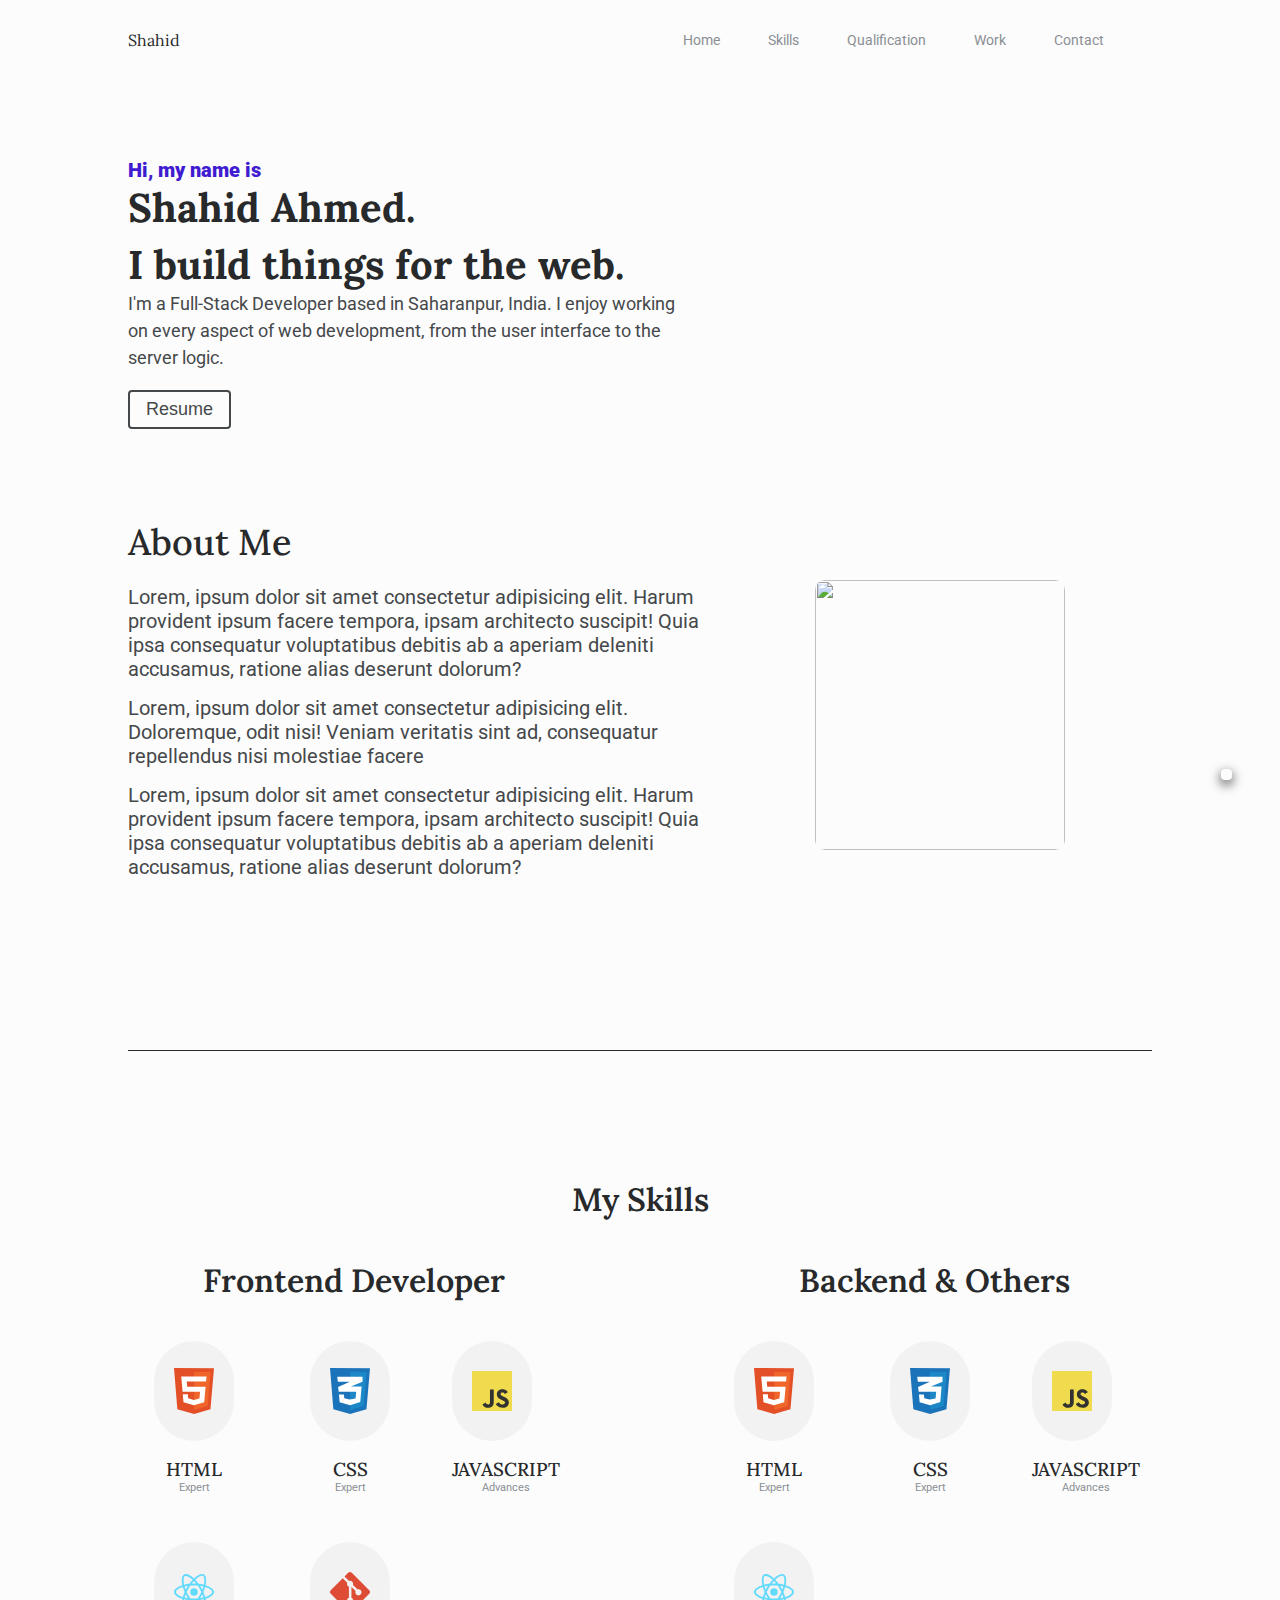
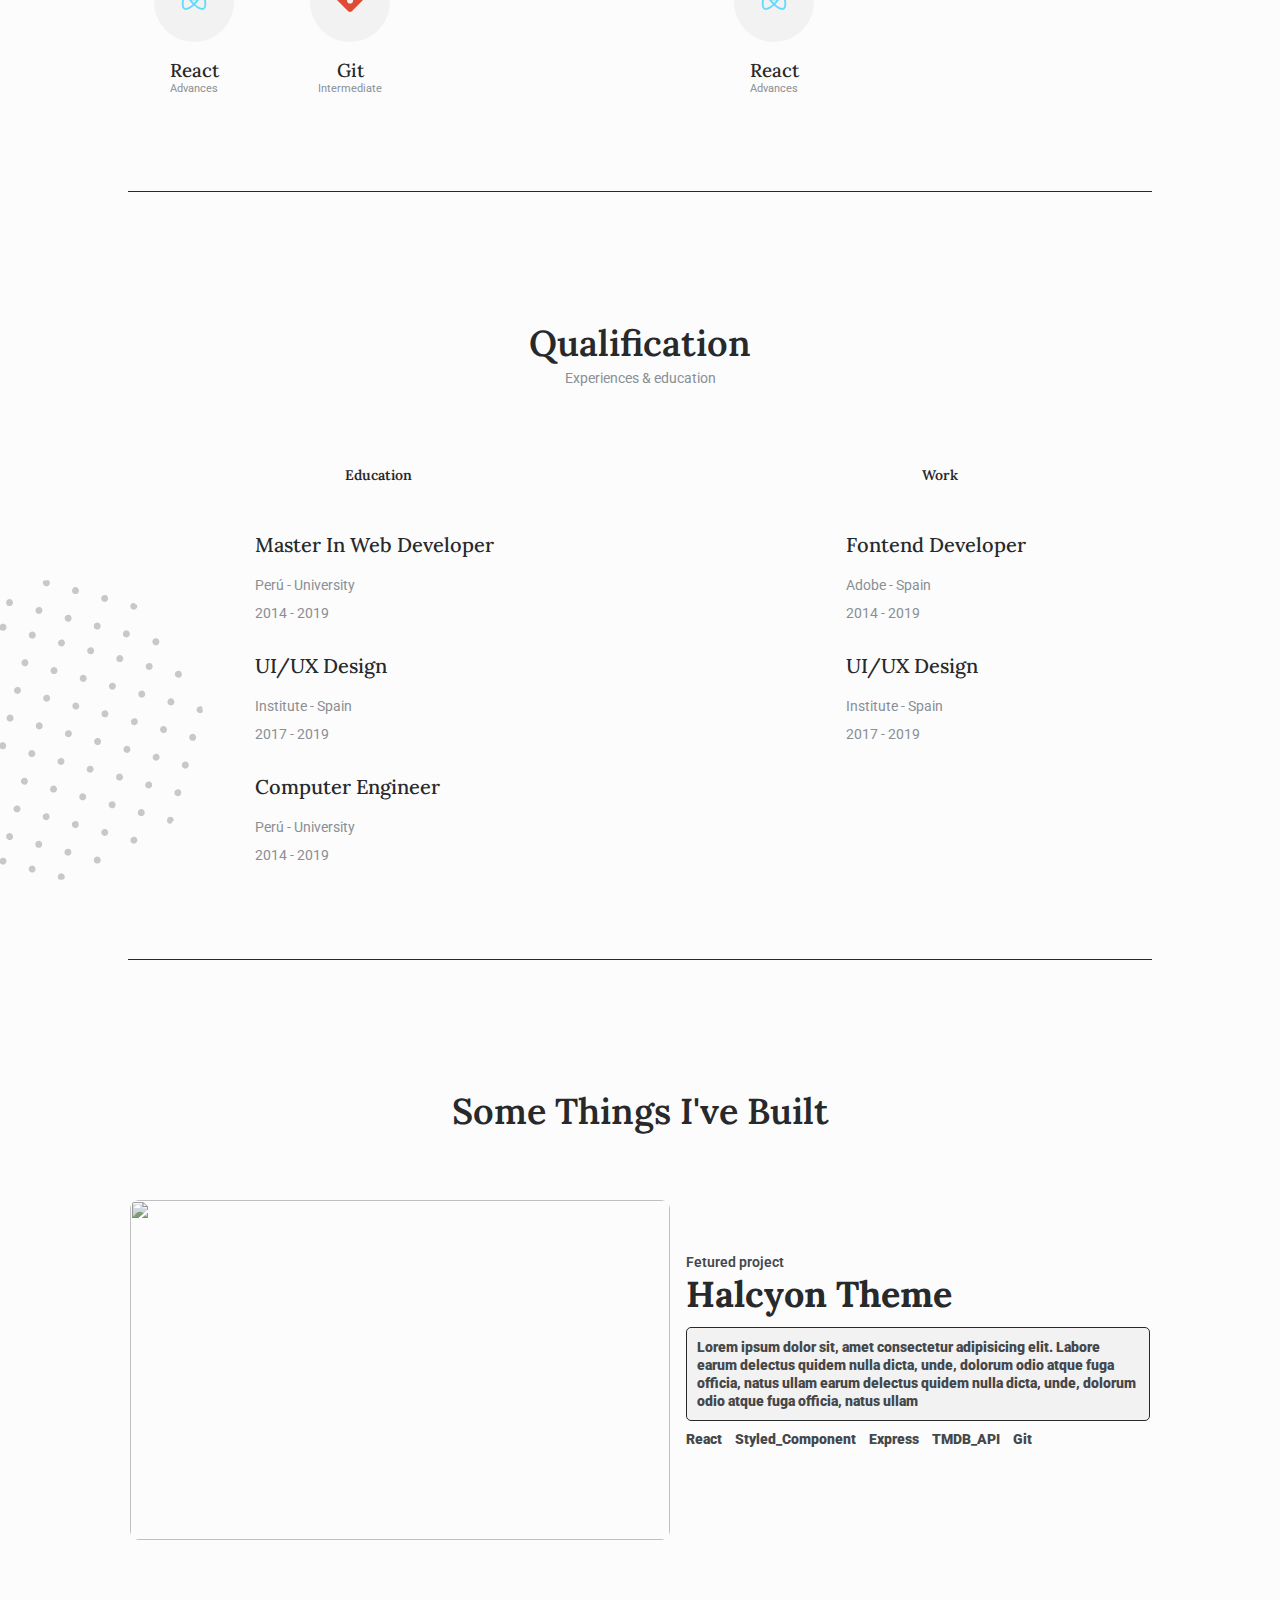
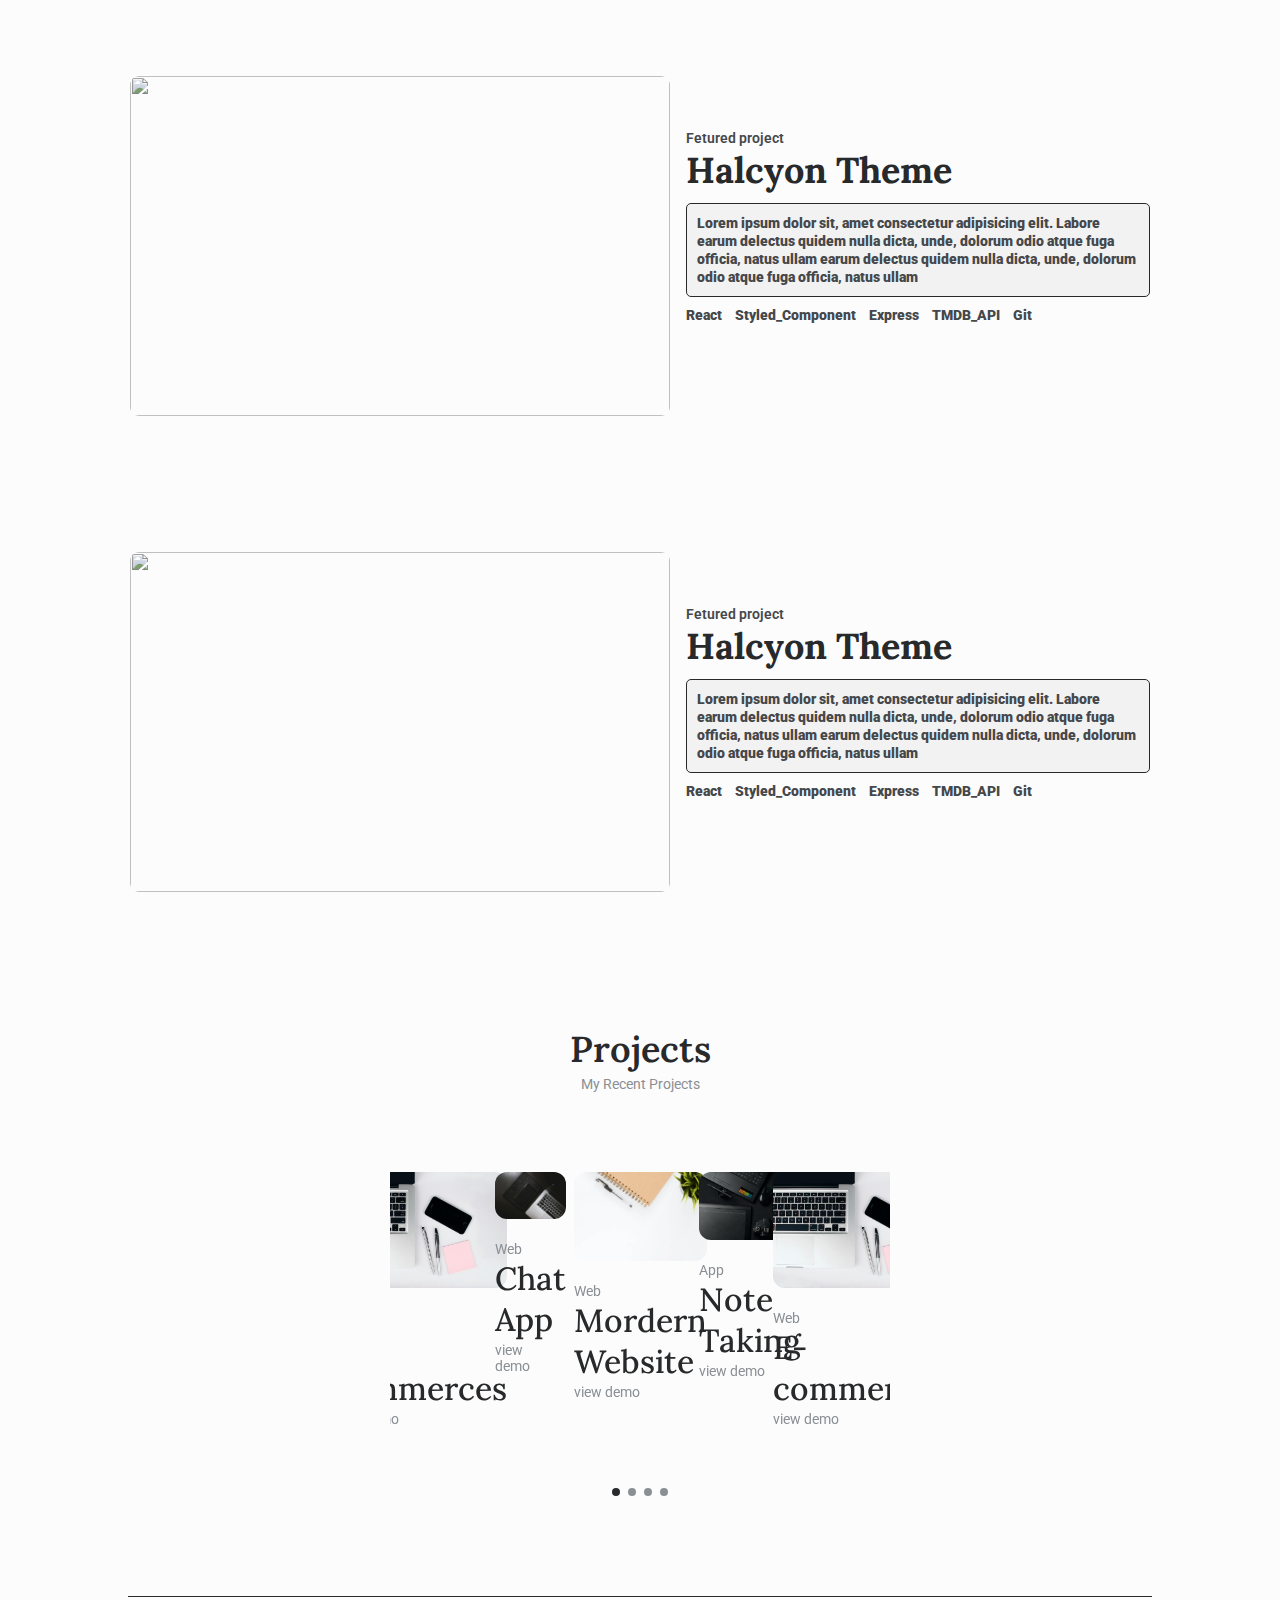
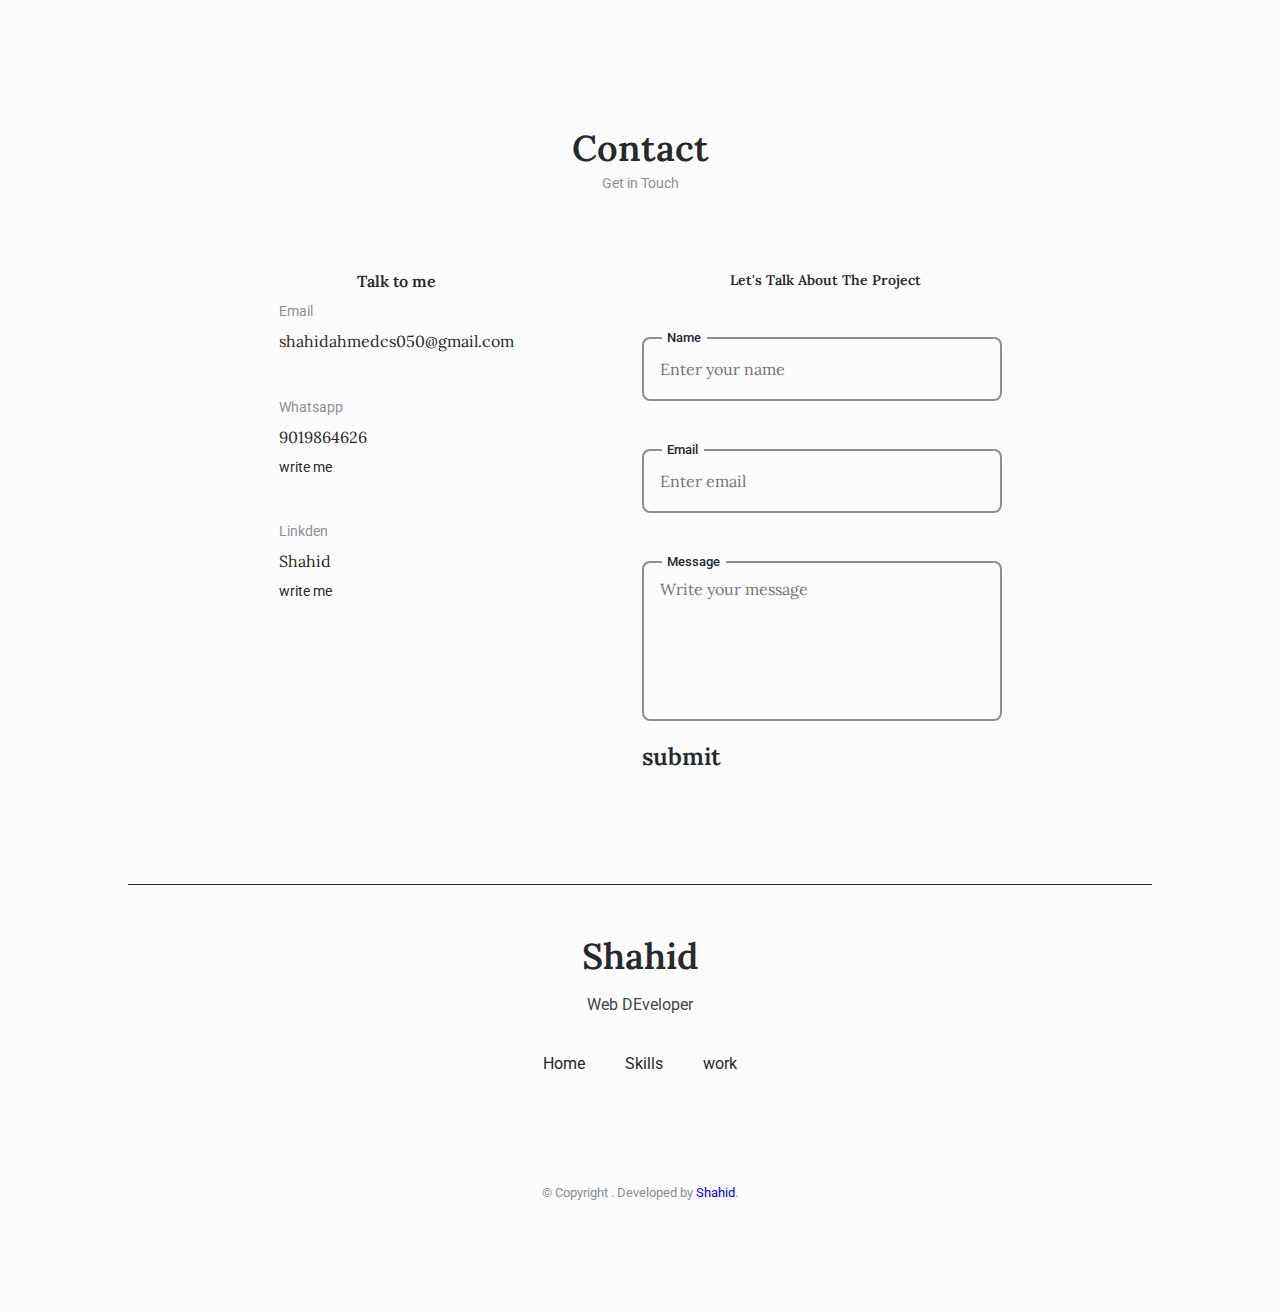
==== index.html @ 85f4031d "updated" ====
<!DOCTYPE html>
<html lang="en">
  <head>
    <meta charset="UTF-8" />
    <meta name="viewport" content="width=device-width, initial-scale=1.0" />

    <!--=============== FAVICON ===============-->
    <link
      rel="shortcut icon"
      href="assets/img/favicon.png"
      type="image/x-icon"
    />

    <!--=============== REMIXICONS ===============-->
    <link
      href="https://cdn.jsdelivr.net/npm/remixicon@2.5.0/fonts/remixicon.css"
      rel="stylesheet"
    />

    <!--=============== SWIPER CSS ===============-->
    <link rel="stylesheet" href="assets/css/swiper-bundle.min.css" />

    <!--=============== CSS ===============-->
    <link rel="stylesheet" href="assets/css/styles.css" />

    <title>Responsive portfolio website Chris - Bedimcode</title>
  </head>
  <body>
    <!--==================== HEADER ====================-->
    <header class="header" id="header">
      <nav class="nav container">
        <a href="#" class="nav__logo"> Shahid </a>
        <div class="nav__menu" id="nav-menu">
          <ul class="nav__list grid">
            <li class="nav__items">
              <a href="#home" class="nav__links">
                <i class="ri-home-line"></i>Home
              </a>
            </li>
            <li class="nav__items">
              <a href="#skills" class="nav__links">
                <i class="ri-trophy-line"></i>Skills
              </a>
            </li>
            <li class="nav__items">
              <a href="#qualification" class="nav__links">
                <i class="ri-book-open-line"></i>Qualification
              </a>
            </li>
            <li class="nav__items">
              <a href="#work" class="nav__links">
                <i class="ri-briefcase-line"></i>Work
              </a>
            </li>
            <li class="nav__items">
              <a href="#contact" class="nav__links">
                <i class="ri-contacts-line"></i>Contact
              </a>
            </li>
          </ul>
          <!-- close button -->
          <div class="nav__close" id="nav-close">
            <i class="ri-close-line"></i>
          </div>
        </div>
        <div class="nav__buttons">
          <i class="ri-moon-line change-theme" id="theme-button"></i>
          <div class="nav__toggle" id="nav-toggle">
            <i class="ri-menu-4-line"></i>
          </div>
        </div>
      </nav>
    </header>

    <!--==================== MAIN ====================-->
    <main class="main">
      <!--==================== HOME ====================-->
      <section class="home section" id="home">
        <div class="container section__border">
          <!-- This is main section --landing page -->
          <div class="main__section">
            <div class="main__content">
              <p class="para">Hi, my name is</p>
              <h1>Shahid Ahmed.</h1>
              <h2>I build things for the web.</h2>
              <div>
                <p class="about_me">
                  I'm a Full-Stack Developer based in Saharanpur, India. I enjoy
                  working on every aspect of web development, from the user
                  interface to the server logic.
                </p>
              </div>
              <div>
                <a href="">
                  <button>
                    <i class="ri-download-line"></i>
                    Resume
                  </button>
                </a>
              </div>
            </div>
            <div class="animation">
              <div id="animContainer"></div>
            </div>
          </div>
          <!-- From here About section begins -->
          <div class="about__section">
            <div class="content__1">
              <h1 class="home__title">About Me</h1>
              <p>
                Lorem, ipsum dolor sit amet consectetur adipisicing elit. Harum
                provident ipsum facere tempora, ipsam architecto suscipit! Quia
                ipsa consequatur voluptatibus debitis ab a aperiam deleniti
                accusamus, ratione alias deserunt dolorum?
              </p>
              <p>
                Lorem, ipsum dolor sit amet consectetur adipisicing elit.
                Doloremque, odit nisi! Veniam veritatis sint ad, consequatur
                repellendus nisi molestiae facere
              </p>
              <p>
                Lorem, ipsum dolor sit amet consectetur adipisicing elit. Harum
                provident ipsum facere tempora, ipsam architecto suscipit! Quia
                ipsa consequatur voluptatibus debitis ab a aperiam deleniti
                accusamus, ratione alias deserunt dolorum?
              </p>
            </div>

            <div class="image">
              <img
                src="https://www.shutterstock.com/image-photo/portrait-smiling-red-haired-millennial-260nw-1194497251.jpg"
                alt=""
              />
            </div>
          </div>
        </div>
      </section>

      <!--==================== SKILLS ====================-->
      <section class="skills section" id="skills">
        <h2 class="section_title">
          <span class="skills__title"> My Skills </span>
        </h2>
        <div class="skills__container container grid section__border">
          <!--==================== SKILLS 1====================-->
          <div class="skills__content">
            <h3 class="skills__title">
              <i class="ri-braces-line"></i>
              Frontend Developer
            </h3>
            <div class="skills__info">
              <div class="skills__data">
                <div class="skills__blob">
                  <img src="assets/img/html-1.svg" alt="skills image" />
                </div>
                <h3 class="skills__name">HTML</h3>
                <span class="skills__subtitle">Expert</span>
              </div>
              <div class="skills__data">
                <div class="skills__blob">
                  <img src="assets/img/css-3.svg" alt="skills image" />
                </div>
                <h3 class="skills__name">CSS</h3>
                <span class="skills__subtitle">Expert</span>
              </div>
              <div class="skills__data">
                <div class="skills__blob">
                  <img
                    src="assets/img/logo-javascript.svg"
                    alt="skills image"
                  />
                </div>
                <h3 class="skills__name">JAVASCRIPT</h3>
                <span class="skills__subtitle">Advances</span>
              </div>
              <div class="skills__data">
                <div class="skills__blob">
                  <img src="assets/img/react-2.svg" alt="skills image" />
                </div>
                <h3 class="skills__name">React</h3>
                <span class="skills__subtitle">Advances</span>
              </div>
              <div class="skills__data">
                <div class="skills__blob">
                  <img src="assets/img/git-icon.svg" alt="skills image" />
                </div>
                <h3 class="skills__name">Git</h3>
                <span class="skills__subtitle">Intermediate</span>
              </div>
            </div>
          </div>
          <!--==================== SKILLS2 ====================-->
          <div class="skills__content">
            <h2 class="skills__title">
              <i class="ri-braces-line"></i>
              Backend & Others
            </h2>
            <div class="skills__info">
              <div class="skills__data">
                <div class="skills__blob">
                  <img src="assets/img/html-1.svg" alt="skills image" />
                </div>
                <h3 class="skills__name">HTML</h3>
                <span class="skills__subtitle">Expert</span>
              </div>
              <div class="skills__data">
                <div class="skills__blob">
                  <img src="assets/img/css-3.svg" alt="skills image" />
                </div>
                <h3 class="skills__name">CSS</h3>
                <span class="skills__subtitle">Expert</span>
              </div>
              <div class="skills__data">
                <div class="skills__blob">
                  <img
                    src="assets/img/logo-javascript.svg"
                    alt="skills image"
                  />
                </div>
                <h3 class="skills__name">JAVASCRIPT</h3>
                <span class="skills__subtitle">Advances</span>
              </div>
              <div class="skills__data">
                <div class="skills__blob">
                  <img src="assets/img/react-2.svg" alt="skills image" />
                </div>
                <h3 class="skills__name">React</h3>
                <span class="skills__subtitle">Advances</span>
              </div>
            </div>
          </div>
        </div>
      </section>

      <!--==================== QUALIFICATION ====================-->
      <section class="qualification section" id="qualification">
        <h2 class="section__title">Qualification</h2>
        <span class="section__subtitle"> Experiences & education</span>

        <div class="qualification__container container grid section__border">
          <!--==================== QUALIFICATION1 ====================-->
          <div class="qualification__content">
            <h3 class="qualification__title">
              <i class="ri-pencil-line"></i>Education
            </h3>

            <div class="qualification__info">
              <div>
                <h3 class="qualification__name">Master In Web Developer</h3>
                <span class="qualification__country"> Perú - University </span>
                <span class="qualification__year"> 2014 - 2019 </span>
              </div>
              <div>
                <h3 class="qualification__name">UI/UX Design</h3>
                <span class="qualification__country"> Institute - Spain </span>
                <span class="qualification__year"> 2017 - 2019</span>
              </div>
              <div>
                <h3 class="qualification__name">Computer Engineer</h3>
                <span class="qualification__country"> Perú - University </span>
                <span class="qualification__year"> 2014 - 2019 </span>
              </div>
            </div>
          </div>
          <div class="qualification__content">
            <h3 class="qualification__title">
              <i class="ri-building-line"></i>Work
            </h3>

            <div class="qualification__info">
              <div>
                <h3 class="qualification__name">Fontend Developer</h3>
                <span class="qualification__country"> Adobe - Spain </span>
                <span class="qualification__year"> 2014 - 2019 </span>
              </div>
              <div>
                <h3 class="qualification__name">UI/UX Design</h3>
                <span class="qualification__country"> Institute - Spain </span>
                <span class="qualification__year"> 2017 - 2019</span>
              </div>
            </div>
          </div>
        </div>
        <img
          src="assets/img/shape-circle.svg"
          alt=""
          class="qualification__img"
        />
      </section>
      <!--==================== PROJECTS ====================-->
      <section class="projects section" id="projects">
        <div class="projects__me">
          <h2 class="section__title">Some Things I've Built</h2>
          <div class="myproject__1 container">
            <div class="myproject__image">
              <img
                src="https://images.unsplash.com/photo-1555066931-4365d14bab8c?auto=format&fit=crop&q=80&w=2070&ixlib=rb-4.0.3&ixid=M3wxMjA3fDB8MHxwaG90by1wYWdlfHx8fGVufDB8fHx8fA%3D%3D"
                alt=""
              />
            </div>
            <div class="my__projectcontent">
              <p class="pcontent_1st_line">Fetured project</p>
              <h1>Halcyon Theme</h1>
              <p class="pcontent_about">
                Lorem ipsum dolor sit, amet consectetur adipisicing elit. Labore
                earum delectus quidem nulla dicta, unde, dolorum odio atque fuga
                officia, natus ullam earum delectus quidem nulla dicta, unde,
                dolorum odio atque fuga officia, natus ullam
              </p>
              <p class="techno">
                <span>React</span>
                <span>Styled_Component</span>
                <span>Express</span>
                <span>TMDB_API</span>
                <span>Git</span>
              </p>
              <div class="project__link">
                <i class="ri-github-line"></i>

                <i class="ri-eye-line"></i>
              </div>
            </div>
          </div>
          <div class="myproject__1 container">
            <div class="myproject__image">
              <img
                src="https://images.unsplash.com/photo-1580927752452-89d86da3fa0a?auto=format&fit=crop&q=60&w=500&ixlib=rb-4.0.3&ixid=M3wxMjA3fDB8MHxzZWFyY2h8N3x8Y29kaW5nfGVufDB8fDB8fHww"
                alt=""
              />
            </div>
            <div class="my__projectcontent">
              <p class="pcontent_1st_line">Fetured project</p>
              <h1>Halcyon Theme</h1>
              <p class="pcontent_about">
                Lorem ipsum dolor sit, amet consectetur adipisicing elit. Labore
                earum delectus quidem nulla dicta, unde, dolorum odio atque fuga
                officia, natus ullam earum delectus quidem nulla dicta, unde,
                dolorum odio atque fuga officia, natus ullam
              </p>
              <p class="techno">
                <span>React</span>
                <span>Styled_Component</span>
                <span>Express</span>
                <span>TMDB_API</span>
                <span>Git</span>
              </p>
              <div class="project__link">
                <i class="ri-github-line"></i>

                <i class="ri-eye-line"></i>
              </div>
            </div>
          </div>
          <div class="myproject__1 container">
            <div class="myproject__image">
              <img
                src="https://media.istockphoto.com/id/1431385735/photo/digital-low-code-software-development-technology-idea-digital-background-idea.webp?b=1&s=170667a&w=0&k=20&c=NjyEycOuLSxIbd6UrD2jEVoLP__14VhzYh5U0JOsZ9M="
                alt=""
              />
            </div>
            <div class="my__projectcontent">
              <p class="pcontent_1st_line">Fetured project</p>
              <h1>Halcyon Theme</h1>
              <p class="pcontent_about">
                Lorem ipsum dolor sit, amet consectetur adipisicing elit. Labore
                earum delectus quidem nulla dicta, unde, dolorum odio atque fuga
                officia, natus ullam earum delectus quidem nulla dicta, unde,
                dolorum odio atque fuga officia, natus ullam
              </p>
              <p class="techno">
                <span>React</span>
                <span>Styled_Component</span>
                <span>Express</span>
                <span>TMDB_API</span>
                <span>Git</span>
              </p>
              <div class="project__link">
                <i class="ri-github-line"></i>

                <i class="ri-eye-line"></i>
              </div>
            </div>
          </div>
        </div>

        <h2 class="section__title">Projects </h2>
        <span class="section__subtitle">My Recent Projects</span>

        
        <div class="container section__border">
          <div class="projects__container swiper">
            <div class="swiper-wrapper">
              <div class="project__content swiper-slide">
                <img
                  src="assets/img/project1.jpg"
                  alt="project image"
                  class="project__img"
                />
                <div>
                  <span class="projects__subtitle">Web</span>
                  <h1 class="project__title">E-commerces</h1>
                  <a href="#" class="project__button">
                    view demo <i class="ri-arrow-right-line"></i>
                  </a>
                </div>
              </div>
              <div class="project__content swiper-slide">
                <img
                  src="assets/img/project2.jpg"
                  alt="project image"
                  class="project__img"
                />
                <div>
                  <span class="projects__subtitle">Web</span>
                  <h1 class="project__title">Chat App</h1>
                  <a href="#" class="project__button">
                    view demo <i class="ri-arrow-right-line"></i>
                  </a>
                </div>
              </div>
              <div class="project__content swiper-slide">
                <img
                  src="assets/img/project3.jpg"
                  alt="project image"
                  class="project__img"
                />
                <div>
                  <span class="projects__subtitle">Web</span>
                  <h1 class="project__title">Mordern Website</h1>
                  <a href="#" class="project__button">
                    view demo <i class="ri-arrow-right-line"></i>
                  </a>
                </div>
              </div>
              <div class="project__content swiper-slide">
                <img
                  src="assets/img/project4.jpg"
                  alt="project image"
                  class="project__img"
                />
                <div>
                  <span class="projects__subtitle">App</span>
                  <h1 class="project__title">Note Taking</h1>
                  <a href="#" class="project__button">
                    view demo <i class="ri-arrow-right-line"></i>
                  </a>
                </div>
              </div>
            </div>
            <div class="swiper-button-next">
              <i class="ri-arrow-right-s-line"></i>
            </div>
            <div class="swiper-button-prev">
              <i class="ri-arrow-left-s-line"></i>
            </div>
            <div class="swiper-pagination"></div>
          </div>
        </div>
        
      </section>

      <!--==================== CONTACT ====================-->
      <section class="contact section" id="contact">
        <h2 class="section__title">Contact</h2>
        <span class="section__subtitle">Get in Touch</span>
        
        <div class="contact__container container grid section__border">
          <div class="contact__content">
            <h3 class="content__title">
              <i class="ri-chat-3-line"></i>
              Talk to me
            </h3>
            <div class="contact__info">
              <div class="contact__data">
                <span class="contact__data-title">Email</span>
                <span class="contact__data-info"
                  >shahidahmedcs050@gmail.com</span
                >
              </div>

              <div class="contact__data">
                <span class="contact__data-title">Whatsapp</span>
                <span class="contact__data-info">9019864626</span>
                <a href="" target="_blank" class="contact__button">
                  write me <i class="ri-arrow-right-line"></i>
                </a>
              </div>

              <div class="contact__data">
                <span class="contact__data-title">Linkden</span>
                <span class="contact__data-info">Shahid</span>
                <a href="" target="_blank" class="contact__button">
                  write me <i class="ri-arrow-right-line"></i>
                </a>
              </div>
            </div>
          </div>
          <div class="contact__content">
            <h3 class="contact__title">
              <i class="ri-send-plane-line"></i>
              Let's Talk About The Project
            </h3>
            <form action="" id="contact-form" class="contact__form">
              <div class="contact__form-div">
                <label for="" class="contact__form-label">Name</label>
                <input
                  type="text"
                  required
                  placeholder="Enter your name"
                  name="user_name"
                  class="contact__form-input"
                  id="contact-name"
                />
              </div>
              <div class="contact__form-div">
                <label for="" class="contact__form-label">Email</label>
                <input
                  type="email"
                  required
                  placeholder="Enter email"
                  name="user_email"
                  class="contact__form-input"
                  id="contact-email"
                />
              </div>
              <div class="contact__form-div contact__form-area">
                <label for="" class="contact__form-label">Message</label>
                <textarea
                  name="user_message"
                  cols="30"
                  rows="10"
                  id="contact-message"
                  required
                  placeholder="Write your message"
                  class="contact__form-input"
                ></textarea>
              </div>
              <p class="contact__confrim" id="contact-confirm"></p>
              <button type="submit" class="contact__button">
                submit <i class="ri-arrow-right-up-line"></i>
              </button>
            </form>
          </div>
        </div>
      </section>
    </main>

    <!--==================== FOOTER ====================-->
    <footer class="footer">
      <div class="footer__container container">
        <h1 class="footer__title">Shahid</h1>
        <p>Web DEveloper</p>
        <ul class="footer__list">
          <li>
            <a href="#home" class="footer__link">Home</a>
          </li>
          <li>
            <a href="#skills" class="footer__link">Skills</a>
          </li>
          <li>
            <a href="#work" class="footer__link">work</a>
          </li>
        </ul>

        <ul class="footer__social">
          <a href="" class="footer__social-link">
            <i class="ri-linkedin-box-line"></i>
          </a>
          <a href="" class="footer__social-link">
            <i class="ri-linkedin-box-line"></i>
          </a>
          <a href="" class="footer__social-link">
            <i class="ri-linkedin-box-line"></i>
          </a>
        </ul>

        <span class="footer__copy">
          &#169; Copyright . Developed by
          <a href="https://github.com/Shahid0009">Shahid</a>.
        </span>
      </div>
    </footer>

    <!--========== SCROLL UP ==========-->

    <a href="#" id="scroll-up" class="scrollup">
      <i class="ri-arrow-up-line"></i>
    </a>
    <!--=============== SCROLLREVEAL ===============-->
    <script src="assets/js/scrollreveal.min.js"></script>

    <!--=============== SWIPER JS ===============-->

    <script src="assets/js/swiper-bundle.min.js"></script>

    <!--=============== EMAIL JS ===============-->
    <script
      type="text/javascript"
      src="https://cdn.jsdelivr.net/npm/@emailjs/browser@3/dist/email.min.js"
    ></script>
    <!--=============== MAIN JS ===============-->
    <script src="https://cdnjs.cloudflare.com/ajax/libs/bodymovin/5.7.5/lottie.min.js"></script>

    <script src="assets/js/main.js"></script>
  </body>
</html>
---- assets/css/styles.css ----
/*=============== GOOGLE FONTS ===============*/
@import url("https://fonts.googleapis.com/css2?family=Lora:wght@400;500;600&family=Roboto:wght@400;500&display=swap");

/*=============== VARIABLES CSS ===============*/
:root {
  --header-height: 3.5rem;

  /*========== Colors ==========*/
  /*Color mode HSL(hue, saturation, lightness)*/
  --first-color: hsl(207, 65%, 65%);
  --title-color: hsl(207, 4%, 16%);
  --text-color: hsl(207, 4%, 28%);
  --text-color-light: hsl(207, 4%, 56%);
  --body-color: hsl(207, 4%, 99%);
  --container-color: hsl(207, 4%, 95%);

  /* Change the first number */
  /* Blue: 207 - Purple: 250 - Pink: 356 - Teal: 174 */
  --gradient-color: linear-gradient(
    180deg,
    hsla(207, 48%, 72%, 0),
    hsla(207, 65%, 65%, 1)
  );

  /*========== Font and typography ==========*/
  /*.5rem = 8px | 1rem = 16px ...*/
  --body-font: "Roboto", sans-serif;
  --title-font: "Lora", serif;
  --biggest-font-size: 1.9rem;
  --h1-font-size: 1.5rem;
  --h2-font-size: 1.25rem;
  --h3-font-size: 1.1rem;
  --normal-font-size: 0.938rem;
  --small-font-size: 0.813rem;
  --smaller-font-size: 0.75rem;
  --tiny-font-size: 0.625rem;

  /*========== Font weight ==========*/
  --font-medium: 500;
  --font-semi-bold: 600;

  /*========== z index ==========*/
  --z-normal: 1;
  --z-tooltip: 10;
  --z-fixed: 100;
}

/* Responsive typography */
@media screen and (min-width: 1024px) {
  :root {
    --biggest-font-size: 3rem;
    --h1-font-size: 2.25rem;
    --h2-font-size: 1.5rem;
    --h3-font-size: 1.25rem;
    --normal-font-size: 1rem;
    --small-font-size: 0.875rem;
    --smaller-font-size: 0.813rem;
    --tiny-font-size: 0.688rem;
  }
}

/*=============== BASE ===============*/
* {
  box-sizing: border-box;
  padding: 0;
  margin: 0;
}

html {
  scroll-behavior: smooth;
}

body {
  font-family: var(--body-font);
  font-size: var(--normal-font-size);
  background-color: var(--body-color);
  color: var(--text-color);
  transition: background 0.4s;
  /* for dark mode animation */
}

h1,
h2,
h3 {
  color: var(--title-color);
  font-family: var(--title-font);
  font-weight: var(--font-medium);
}

ul {
  list-style: none;
}

a {
  text-decoration: none;
}

img {
  max-width: 100%;
  height: auto;
}

/*=============== THEME ===============*/
.nav__buttons {
  display: flex;
  align-items: center;
  column-gap: 1.5rem;
}

.change-theme {
  font-size: 1.25rem;
  color: var(--title-color);
  cursor: pointer;
  transition: color 0.3s;
  -webkit-transition: color 0.3s;
  -moz-transition: color 0.3s;
  -ms-transition: color 0.3s;
  -o-transition: color 0.3s;
}

/*========== Variables Dark theme ==========*/
body.dark-theme {
  --title-color: hsl(207, 4%, 95%);
  --text-color: hsl(207, 4%, 65%);
  --body-color: hsl(207, 4%, 10%);
  --container-color: hsl(207, 4%, 10%);
}

/*========== 
    Color changes in some parts of 
    the website, in light theme
==========*/
.dark-theme .nav,
.dark-theme .nav__menu,
.dark-theme .scrollup {
  background-color: var(--container-color);
  box-shadow: 0 4px 20px hsl(207, 24%, 8%, 0.4);
}

.dark-them .home__shape-wawes,
.dark-them .home__shape-circle,
.dark-them .qualification__img {
  filter: invert(1);
  -webkit-filter: invert(1);
}

.dark-them .home__social-links {
  color: var(--title-color);
}

.dark-them .section__border {
  border-bottom: 1px solid hsl(207, 4%, 32%);
}

.dark-them::-webkit-scrollbar {
  background-color: hsl(207, 4%, 15%);
}

.dark-them::-webkit-scrollbar-thumb {
  background-color: hsl(207, 4%, 25%);
}

.dark-them::-webkit-scrollbar:hover {
  background-color: hsl(207, 4%, 35%);
}

/*=============== REUSABLE CSS CLASSES ===============*/
.container {
  max-width: 1024px;
  margin-inline: 1.5rem;
}

.grid {
  display: grid;
  gap: 1.5rem;
}

.section {
  padding-block: 2.5rem;
}

.section__border {
  border-bottom: 1px solid var(--title-color);
  padding-bottom: 3.5rem;
}

.section__title,
.section__subtitle {
  text-align: center;
}

.section__title {
  font-size: var(--h1-font-size);
  font-weight: var(--font-semi-bold);
  margin-bottom: 0.25rem;
}

.section__subtitle {
  display: block;
  font-size: var(--small-font-size);
  color: var(--text-color-light);
  margin-bottom: 3rem;
}

.main {
  overflow: hidden;
  /* For animation */
}

/*=============== HEADER & NAV ===============*/
.header {
  width: 100%;
  position: fixed;
  bottom: 2rem;
  left: 0;
  z-index: var(--z-fixed);
}

.nav {
  height: calc(var(--header-height) + 0.5rem);
  display: flex;
  align-items: center;
  justify-content: space-between;
  background-color: var(--body-color);
  box-shadow: 0 4px 20px hsl(207, 24%, 35%, 0.1);
  padding: 1.5rem;
  transition: background 0.4s;
  -webkit-transition: background 0.4s;
  -moz-transition: background 0.4s;
  -ms-transition: background 0.4s;
  -o-transition: background 0.4s;
}

.nav__logo,
.nav__toggle,
.nav__close {
  color: var(--title-color);
}

.nav__logo {
  font-family: var(--title-font);
  font-size: var(--font-medium);
}

.nav__toggle {
  display: flex;
  font-size: 1.25rem;
  cursor: pointer;
}

@media screen and (max-width: 1023px) {
  .nav__menu {
    position: fixed;
    width: 88%;
    left: 0;
    right: 0;
    bottom: -60%;
    margin: 0 auto;
    background-color: var(--body-color);
    box-shadow: var(--body-color);
    padding: 2rem 1.5rem 5rem;
    border-radius: 2rem;
    transition: bottom 0.3s;
    -webkit-border-radius: 2rem;
    -moz-border-radius: 2rem;
    -ms-border-radius: 2rem;
    -o-border-radius: 2rem;
    -webkit-transition: bottom 0.3s;
    -moz-transition: bottom 0.3s;
    -ms-transition: bottom 0.3s;
    -o-transition: bottom 0.3s;
  }
}

.nav__list {
  grid-template-columns: repeat(3, max-content);
  justify-content: center;
  gap: 2rem 3rem;
}

.nav__links {
  display: flex;
  flex-direction: column;
  align-items: center;
  row-gap: 0.25rem;
  font-size: var(--small-font-size);
  color: var(--text-color-light);
  transition: color 0.3s;
  -webkit-transition: color 0.3s;
  -moz-transition: color 0.3s;
  -ms-transition: color 0.3s;
  -o-transition: color 0.3s;
}

.nav__links:hover {
  color: var(--title-color);
}

.nav__links i {
  font-size: 1.25rem;
}

.nav__close {
  position: absolute;
  right: 1.5rem;
  bottom: 0.7rem;
  font-size: 1.5rem;
  cursor: pointer;
}

/* Show menu */
.show-menu {
  bottom: 2rem;
}

/* Active link */

/*=============== HOME ===============*/

.main__section {
  display: flex;
  align-items: center;
  flex-wrap: wrap;
}
.main__content {
  margin-top: 30px;
}

.para {
  color: #411bd0;
  font-size: 20px;
  font-weight: 900;
}
.main__content h1 {
  font-size: 40px;
  font-weight: bold;
  padding-bottom: 6px;
  color: var(--title-color);
}

.main__content button {
  padding: 7px 16px;
  margin-top: 9px;
  font-weight: 500;
  font-size: 18px;
  background-color: var(--body-color);
  border: 2px solid var(--text-color);
  border-radius: 4px;
  color: var(--text-color);
}

.about_me {
  font-size: 18px;
  padding-bottom: 10px;
  line-height: 1.5;
}

.main__content h2 {
  font-size: 40px;
  font-weight: bold;
}

.animation {
  margin: auto;
  padding-top: 10px;
}

.about__section {
  display: flex;
  flex-wrap: wrap;
  margin-top: 50px;
}

.content__1 {
  margin-bottom: 60px;
  margin-top: 30px;
}
.content__1 p {
  padding-bottom: 15px;
  font-size: var(--h3-font-size);
  color: var(--text-color);
  font-weight: 400;
}
.image {
  margin: auto;
}
.image img {
  width: 250px;
  height: 270px;
  border-radius: 10px;
}

.home__container {
  row-gap: 4rem;
  padding-top: 2rem;
}

.home__data {
  row-gap: 1.5rem;
}

/* .home__title {
  text-align: center;
  font-size: var(--biggest-font-size);
  margin-bottom: 1rem;
  letter-spacing: 0.3px;
} */

/* .home__profile img {
  width: 150px;
}

.home__shape-wawes,
.home__shape-circle {
  position: absolute;
  opacity: 0.1;
}

.home__shape-wawes {
  width: 50px;
  left: -1.5rem;
  top: 5rem;
}

.home__social {
  justify-self: center;
  display: flex;
  column-gap: 1.25rem;
}

.home__social-links {
  font-size: 1.5rem;
  color: var(--text-color-light);
  transition: color 0.3s;
  -webkit-transition: color 0.3s;
  -moz-transition: color 0.3s;
  -ms-transition: color 0.3s;
  -o-transition: color 0.3s;
}

.home__social-links:hover {
  color: var(--title-color);
}

.home__info {
  display: grid;
  row-gap: 2rem;
}

.home__info-title {
  font-family: var(--body-font);
  font-size: var(--smaller-font-size);
  font-weight: 500;
  color: var(--text-color);
}

.home__info-description {
  font-family: var(--title-font);
  color: var(--title-color);
  padding-right: 4rem;
} */

/*=============== SKILLS ===============*/

.skills__container {
  row-gap: 3.5rem;
}

.skills__title {
  display: flex;
  justify-content: center;
  align-items: center;
  column-gap: 0.5rem;
  font-size: var(--small-font-size);
  font-weight: var(--font-semi-bold);
  margin-bottom: 2.5rem;
}

.skills__info,
.skills__data,
.skills__blob {
  display: grid;
}

.skills__info {
  grid-template-columns: repeat(3, 1fr);
  gap: 2.5rem 2rem;
}

.skills__data {
  justify-content: center;
  text-align: center;
}

.skills__blob {
  width: 80px;
  height: 100px;
  background-color: var(--container-color);
  border-radius: 3rem;
  place-items: center;
  margin-bottom: 1rem;
  -webkit-border-radius: 3rem;
  -moz-border-radius: 3rem;
  -ms-border-radius: 3rem;
  -o-border-radius: 3rem;
}

.skills__blob img {
  width: 40px;
}

.skils_name {
  font-size: var(--small-font-size);
  margin-bottom: 0.25rem;
}

.skills__subtitle {
  font-size: var(--tiny-font-size);
  color: var(--text-color-light);
}

/* Animation skills */
.skills__blob:hover img {
  animation: bounce-skills 0.6s;
  -webkit-animation: bounce-skills 0.6s;
}

@keyframes bounce-skills {
  0% {
    transform: translate(0);
    -webkit-transform: translate(0);
    -moz-transform: translate(0);
    -ms-transform: translate(0);
    -o-transform: translate(0);
  }

  20% {
    transform: translate(-6px);
    -webkit-transform: translate(-6px);
    -moz-transform: translate(-6px);
    -ms-transform: translate(-6px);
    -o-transform: translate(-6px);
  }

  40% {
    transform: translate(0);
    -webkit-transform: translate(0);
    -moz-transform: translate(0);
    -ms-transform: translate(0);
    -o-transform: translate(0);
  }

  60% {
    transform: translate(-3px);
    -webkit-transform: translate(-3px);
    -moz-transform: translate(-3px);
    -ms-transform: translate(-3px);
    -o-transform: translate(-3px);
  }

  80% {
    transform: translate(0);
    -webkit-transform: translate(0);
    -moz-transform: translate(0);
    -ms-transform: translate(0);
    -o-transform: translate(0);
  }
}

/*=============== QUALIFICATION ===============*/
.qualification {
  position: relative;
}

.qualification__container {
  row-gap: 3.5rem;
}

.qualification__title {
  display: flex;
  align-items: center;
  justify-content: center;
  column-gap: 0.5rem;
  font-size: var(--small-font-size);
  font-weight: var(--font-semi-bold);
  margin-bottom: 2rem;
}

.qualification__title i {
  font-size: 1rem;
  font-weight: initial;
}

.qualification__info {
  display: grid;
  row-gap: 2rem;
}

.qualification__name {
  font-size: var(--normal-font-size);
  margin-bottom: 1.25rem;
}

.qualification__country,
.qualification__year {
  display: block;
  font-size: var(--small-font-size);
  color: var(--text-color-light);
}

.qualification__country {
  margin-bottom: 0.75rem;
}

.qualification__img {
  width: 150px;
  position: absolute;
  right: -3rem;
  bottom: 12rem;
  transform: rotate(15deg);
  opacity: 0.2;
  -webkit-transform: rotate(15deg);
  -moz-transform: rotate(15deg);
  -ms-transform: rotate(15deg);
  -o-transform: rotate(15deg);
}

/*=============== SERVICES ===============*/

/*=============== PROJECTS ===============*/


.projects__me {
  /* padding: 2px; */
}
.myproject__1 {
  display: flex;
  flex-wrap: wrap;

  margin-bottom: 50px;
  padding: 2px;
  /* margin: auto; */
}
.my__projectcontent {
  /* background: pink; */
  margin: auto;
}

.pcontent_1st_line {
  font-size: var(--small-font-size);
  font-weight: var(--font-semi-bold);
}
.my__projectcontent h1 {
  font-size: var(--h1-font-size);
  font-weight: 900;
  padding-bottom: 10px;
}

.my__projectcontent p {
  font-size: var(--small-font-size);
  color: var(--text-color);
  /* padding-bottom: 9px; */
  line-height: 18px;
  
}

.pcontent_about {
  padding-bottom: 15px;
  line-height: 1.9;
  border-radius: 5px;
  border: 1px solid var(--title-color);
  padding: 10px 10px;
  background-color: var(--container-color);
  margin-bottom: 9px;
  color: var(--text-color-light);

}
.techno {
  font-size: var(--small-font-size);
  color: var(--text-color);
  word-spacing: 10px;
  padding-bottom: 9px;
}

.my__projectcontent span {
  font-size: var(--font-medium);
  cursor: pointer;
  
  border-radius: 4px;
  padding: 2px 0;
}

.my__projectcontent span:hover {
  color: #411bd0;
}

.project__link i {
  /* background: red; */
  font-size: 30px;
  color: var(--title-color-light);
  margin-left: 5px;
  margin-right: 5px;
  padding-bottom: 9px;
}

/* .myproject__image{
width: 100%;
} */
.myproject__image img {
  width: 339px;
  height: 200px;
  border-radius: 10px;
}

.projects__container {
  overflow: initial;
}

.project__content {
  display: grid;
  justify-content: center;
}

.project__img {
  width: 250px;
  border-radius: 0.75rem;
  margin-bottom: 1.25rem;
  -webkit-border-radius: 0.75rem;
  -moz-border-radius: 0.75rem;
  -ms-border-radius: 0.75rem;
  -o-border-radius: 0.75rem;
}

.projects__subtitle {
  font-size: var(--small-font-size);
  color: var(--text-color-light);
}

.projects__title {
  font-size: var(--h2-font-size);
  margin-bottom: 1.25rem;
  margin: 0.5rem 0 1.25rem;
}

.project__button {
  display: inline-flex;
  align-items: center;
  column-gap: 0.5rem;
  color: var(--text-color-light);
  font-size: var(--small-font-size);
}

.project__button i {
  font-size: 1rem;
  transition: transform 0.3s;
  -webkit-transition: transform 0.3s;
  -moz-transition: transform 0.3s;
  -ms-transition: transform 0.3s;
  -o-transition: transform 0.3s;
}

.project__button i:hover {
  transform: translate(0.25rem);
  -webkit-transform: translate(0.25rem);
  -moz-transform: translate(0.25rem);
  -ms-transform: translate(0.25rem);
  -o-transform: translate(0.25rem);
}

/* Swiper class */

.projects__container .swiper-button-prev::after,
.projects__container .swiper-button-next::after {
  content: "";
}

.projects__container .swiper-button-prev,
.projects__container .swiper-button-next {
  width: initial;
  height: initial;
  margin: initial;
  font-size: 2.5rem;
  color: var(--title-color);
}

.swiper-button-prev {
  left: -1rem;
  top: 4.5rem;
}

.swiper-button-next {
  right: -1rem;
  top: 4.5rem;
}

.projects__container .swiper-slide {
  margin-bottom: 4.5rem;
}

.projects__container .swiper-pagination-bullets {
  bottom: 0;
}

.projects__container .swiper-pagination-bullet {
  background-color: var(--text-color-light);
  opacity: initial;
}

.projects__container .swiper-pagination-bullet-active {
  background-color: var(--title-color);
}

/*=============== TESTIMONIAL ===============*/

/* Swiper class */

/*=============== CONTACT ===============*/

.contact__container {
  row-gap: 3.5rem;
}

.contact__title {
  display: flex;
  justify-content: center;
  align-items: center;
  column-gap: 0.5rem;
  font-size: var(--small-font-size);
  font-weight: var(--font-semi-bold);
  margin-bottom: 2.5rem;
}

.contact__title i {
  font-size: 1rem;
  font-weight: initial;
}

.contact__info,
.contact__data,
.contact__form {
  display: grid;
}

.contact__info {
  row-gap: 2rem;
}

.contact__data {
  row-gap: 0.75rem;
}

.contact__data-title {
  font-size: var(--small-font-size);
  color: var(--text-color-light);
}

.contact__data-info {
  font-size: var(--small-font-size);
  font-family: var(--title-font);
  color: var(--title-color);
}

.contact__button {
  width: max-content;
  display: inline-flex;
  align-items: center;
  column-gap: 0.5rem;
  color: var(--title-color);
  font-size: var(--small-font-size);
}

.content__title {
  text-align: center;
  font-size: var(--font-medium);
  font-weight: var(--font-semi-bold);
  margin-bottom: 0.75rem;
}

.contact__button i {
  font-size: 1rem;
  transform: translateX(0.5rem);
  -webkit-transform: translateX(0.5rem);
  -moz-transform: translateX(0.5rem);
  -ms-transform: translateX(0.5rem);
  -o-transform: translateX(0.5rem);
}

.contact__form-div {
  position: relative;
  height: 4rem;
  margin-bottom: 3rem;
}

.contact__form-input {
  position: absolute;
  top: 0;
  left: 0;
  width: 100%;
  height: 100%;
  border: 2px solid var(--text-color-light);
  border-radius: 8px;
  padding: 1rem;
  font-size: var(--normal-font-size);
  font-family: var(--title-font);
  color: var(--title-color);
  background: none;
  outline: none;
  z-index: 1;
  -webkit-border-radius: 8px;
  -moz-border-radius: 8px;
  -ms-border-radius: 8px;
  -o-border-radius: 8px;
}

.contact__form-label {
  position: absolute;
  top: -0.8rem;
  left: 1.25rem;
  z-index: 10;
  background-color: var(--body-color);
  color: var(--title-color);
  font-size: var(--smaller-font-size);
  font-weight: var(--font-medium);
  padding: 0.35rem;
  transition: background 0.4s;
}

.contact__form-area {
  height: 10rem;
}

.contact__form-area textarea {
  resize: none;
}

.contact__form .contact__button {
  border: none;
  background-color: var(--body-color);
  font-size: var(--h2-font-size);
  font-family: var(--title-font);
  font-weight: var(--font-semi-bold);
  cursor: pointer;
  outline: none;
  margin-top: -1.75rem;
  margin-bottom: 1rem;
}

.contact__form .contact__button i {
  font-size: 1.5rem;
  font-weight: initial;
}

.contact__confirm {
  outline-style: var(--small-font-size);
  position: absolute;
  bottom: 2.8rem;
  left: 1.5rem;
}

/* Status color */

.color-red {
  color: red;
}

.color-blue {
  color: blue;
}

/*=============== FOOTER ===============*/
.footer__container {
  padding: 3rem 0 7rem;
  text-align: center;
}

/* .footer__container ul{
  background-color: red;
  margin: 2.5rem;
} */
.footer__title {
  font-size: var(--h1-font-size);
  font-weight: var(--font-semi-bold);
  margin-bottom: 1rem;
}

.footer__list,
.footer__social {
  display: flex;
  justify-content: center;
}

.footer__list {
  margin-top: 2.5rem;
  margin-bottom: 2.5rem;
  column-gap: 2.5rem;
}

.footer__link {
  color: var(--title-color);
}

.footer__link:hover {
  text-decoration: underline;
}

.footer__social {
  column-gap: 1.25rem;
}

.footer__social-link {
  font-size: 1.25rem;
  color: var(--title-color);
  transition: transform 0.3s;
  -webkit-transition: transform 0.3s;
  -moz-transition: transform 0.3s;
  -ms-transition: transform 0.3s;
  -o-transition: transform 0.3s;
}

.footer__social-link:hover {
  transform: translateX(0.15rem);
  -webkit-transform: translateX(0.15rem);
  -moz-transform: translateX(0.15rem);
  -ms-transform: translateX(0.15rem);
  -o-transform: translateX(0.15rem);
}

.footer__copy {
  display: block;
  margin-top: 4.5rem;
  font-size: var(--smaller-font-size);
  color: var(--text-color-light);
}

/*=============== SCROLL BAR ===============*/
::-webkit-scrollbar {
  width: 0.6rem;
  border-radius: 0.5rem;
  background-color: hsl(207, 4%, 75%);
  -webkit-border-radius: 0.5rem;
  -moz-border-radius: 0.5rem;
  -ms-border-radius: 0.5rem;
  -o-border-radius: 0.5rem;
}

::-webkit-scrollbar-thumb {
  background-color: #818486;
  border-radius: 0.5rem;
  -webkit-border-radius: 0.5rem;
  -moz-border-radius: 0.5rem;
  -ms-border-radius: 0.5rem;
  -o-border-radius: 0.5rem;
}

::-webkit-scrollbar-thumb:hover {
  background-color: #444546;
}

/*=============== SCROLL UP ===============*/

.scrollup {
  position: fixed;
  right: 1rem;
  bottom: 7.5rem;
  background-color: var(--body-color);
  box-shadow: 0 4px 12px #2d2c2c;
  display: inline-flex;
  border-radius: 0.25rem;
  padding: 0.35rem;
  font-size: 1.1rem;
  color: var(--title-color);
  z-index: var(--z-tooltip);
  transition: bottom 0.3s, transform 0.3s;
  -webkit-border-radius: 0.25rem;
  -moz-border-radius: 0.25rem;
  -ms-border-radius: 0.25rem;
  -o-border-radius: 0.25rem;
  -webkit-transition: bottom 0.3s, transform 0.3s;
  -moz-transition: bottom 0.3s, transform 0.3s;
  -ms-transition: bottom 0.3s, transform 0.3s;
  -o-transition: bottom 0.3s, transform 0.3s;
}

.scrollup:hover {
  transform: translateY(-0.25rem);
  -webkit-transform: translateY(-0.25rem);
  -moz-transform: translateY(-0.25rem);
  -ms-transform: translateY(-0.25rem);
  -o-transform: translateY(-0.25rem);
}

/* Show Scroll Up*/

.show-scroll {
  bottom: 7.5rem;
}

/*=============== BREAKPOINTS ===============*/
/* For small devices */
@media screen and (max-width: 340px) {
  .container {
    margin-inline: 1rem;
  }

  .nav__menu {
    padding-bottom: 4rem;
  }

  .nav__list {
    gap: 1rem 1.25rem;
  }

  .skills__info {
    grid-template-columns: repeat(2, 1fr);
  }

  .project_img {
    width: 200px;
    justify-self: center;
  }
}

/* For medium devices */
@media screen and (min-width: 576px) {
  .skills__container {
    justify-content: center;
  }

  .projects__container {
    width: 400px;
    overflow: hidden;
  }

  .projects__container .swiper-button-next {
    right: 1rem;
  }

  .projects__container .swiper-button-prev {
    left: 1rem;
  }
}

@media screen and (min-width: 767px) {
  .home__container {
    grid-template-columns: 1fr 2fr 1fr;
  }

  .home__data {
    order: 2;
  }

  .skills__container,
  .qualification__container,
  .contact__container {
    grid-template-columns: repeat(2, max-content);
  }

  .skills__container {
    column-gap: 5rem;
  }

  .qualification__container {
    justify-content: center;
    column-gap: 10rem;
  }

  .contact__container {
    justify-content: center;
    column-gap: 8rem;
  }

  .projects__container {
    width: 500px;
  }

  .contact__form {
    width: 360px;
  }
}

/* For large devices */

@media screen and (min-width: 1023px) {
  .header {
    top: 0;
    bottom: initial;
    background-color: var(--body-color);
    transition: 0.4s;
    -webkit-transition: 0.4s;
    -moz-transition: 0.4s;
    -ms-transition: 0.4s;
    -o-transition: 0.4s;
  }

  .nav {
    width: initial;
    height: calc(var(--header-height) + 1.5rem);
    box-shadow: none;
    border-radius: 0;
    column-gap: 3rem;
    margin-inline: 1.5rem;
    padding: 0;
    -webkit-border-radius: 0;
    -moz-border-radius: 0;
    -ms-border-radius: 0;
    -o-border-radius: 0;
  }

  .nav__links i,
  .nav__toggle,
  .nav__close {
    display: none;
  }

  .nav__menu {
    width: initial;
    margin-left: auto;
    background-color: var(--body-color);
    transition: background 0.4s;
    -webkit-transition: background 0.4s;
    -moz-transition: background 0.4s;
    -ms-transition: background 0.4s;
    -o-transition: background 0.4s;
  }

  .nav__list {
    display: flex;
    column-gap: 3rem;
  }

  .nav__link {
    font-size: var(--normal-font-size);
  }

  .dark-them .nav,
  .dark-them .nav__menu {
    background-color: var(--body-color);
    box-shadow: none;
  }

  .change-theme {
    color: var(--text-color-light);
  }

  .change-theme:hover {
    color: var(--title-color);
  }

  .section {
    padding-block: 8rem 0;
  }

  .scrollup {
    right: 3rem;
  }

  .show-scroll {
    bottom: 5rem;
  }

  /* change background-color */
  .bg-header {
    box-shadow: 0 4px 20px hsla(207, 24%, 35%, 0.1);
  }

  .dark-them .bg-header {
    box-shadow: 0 4px 20px hsla(207, 24%, 8%, 0.6);
  }
}

@media screen and (min-width: 1048px) {
  .container {
    margin-inline: auto;
  }
}

@media screen and (min-width: 1200px) {

  .home__title{
    font-size: var(--h1-font-size);
    padding-bottom: 20px;
    margin-top: 10px;
  }
  .main__section {
    flex-wrap: nowrap;
    /* gap:200px */
  }

  .animation {
    width: 100%;
    height: 100%;
  }

  .about__section {
    flex-wrap: nowrap;
  }
  .content__1 {
    width: 600px;
  }
  .image img {
  }
  .section__border {
    padding-bottom: 6rem;
  }

  .myproject__1 {
    flex-wrap: nowrap;
    border: none;
    gap: 1rem;
    margin-bottom: 8rem;
    margin-top: 4rem;
    font-weight: 900;
  }

  .projects__me{
    margin-bottom: 4rem;
  }
  .myproject__image img {
    width: 540px;
    height: 340px;
    border-radius: 9px;
    filter: grayscale(60%);
    border: 2px solid var(--title-color-light);
  }

  .myproject__image img:hover {
    filter: none;
    transition: all 0.3s;
  }

  .my__projectcontent {
    width: 50%;
  }

  .pcontent_about {
    border: 1px solid var(--title-color);
    background-color: var(--container-color);
    z-index: 2;
    /* margin-bottom: 9px; */
    border-radius: 5px;
    padding: 10px 10px;
  }

  .techno span {
    border: none;
  }
  .section__subtitle {
    margin-bottom: 5rem;
  }
  

  .skills__container {
    column-gap: 10rem;
  }
  .skills__title {
    font-size: 2rem;
  }

  .skills__title i {
    font-size: 1.7rem;
  }

  .skils_name {
    font-size: var(--normal-font-size);
  }
  .skills__info {
    gap: 3rem;
  }
  .qualification__container {
    column-gap: 14rem;
  }
  .qualification__title {
    margin-bottom: 3rem;
  }
  .qualification__title i {
    font-size: 1.25rem;
  }

  .qualification__name {
    font-size: var(--h3-font-size);
  }

  .qualification__img {
    width: 300px;
    left: -6rem;
    bottom: 5rem;
  }
  .qualification__container {
    grid-template-columns: repeat(2, max-content);
    column-gap: 22rem
  }
  /* .projects__container{
  margin
  width: 900px;
}
.projects__container .swiper-button-prev,
.projects__container .swiper-button-next{
  font-size: 3rem;
}
.projects__container .swiper-button-prev{
  left: -1rem;//////
}
.projects__container .swiper-button-next{
  /
  right: -1rem;
}////// */

  .contact__title {
    margin-bottom: 3rem;
  }
  .contact__title i {
    font-size: 1.25rem;
  }
  .contact__info {
    row-gap: 3rem;
  }
  .contact__data-info {
    font-size: var(--normal-font-size);
  }

}
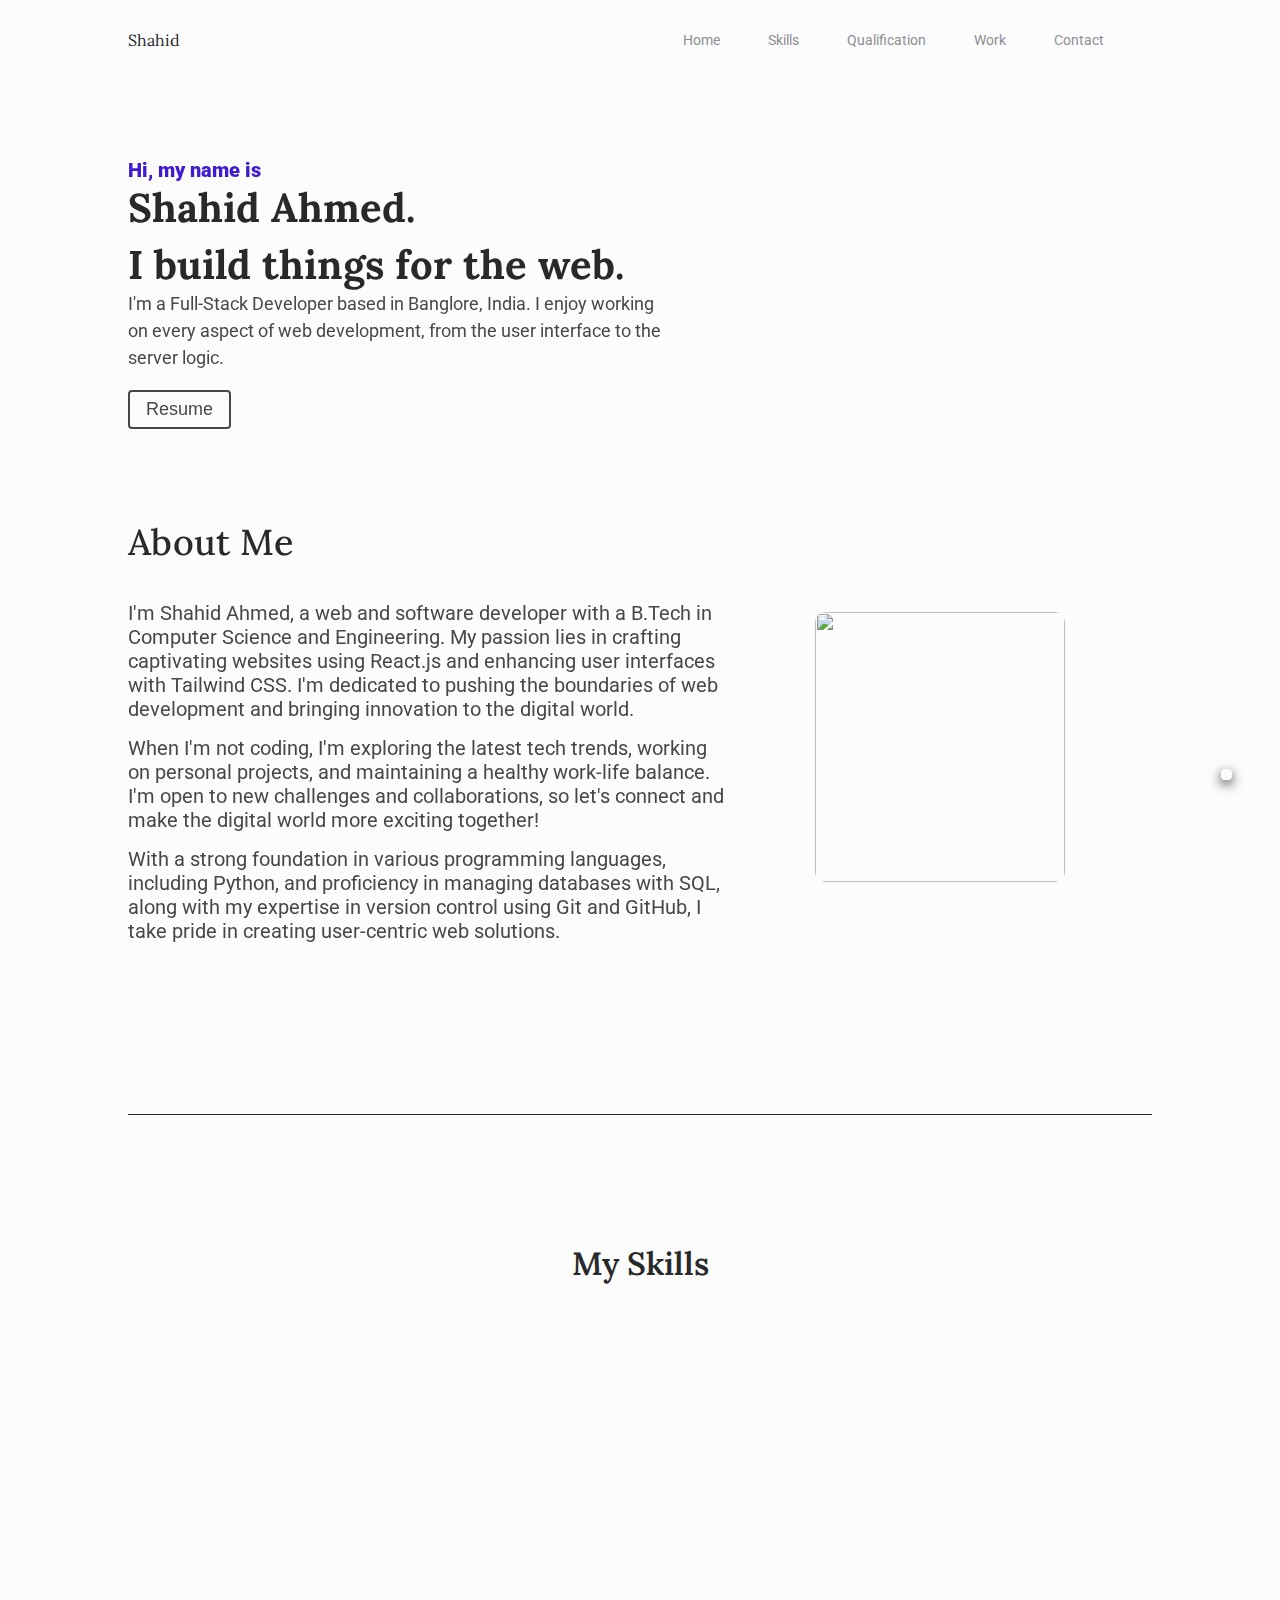
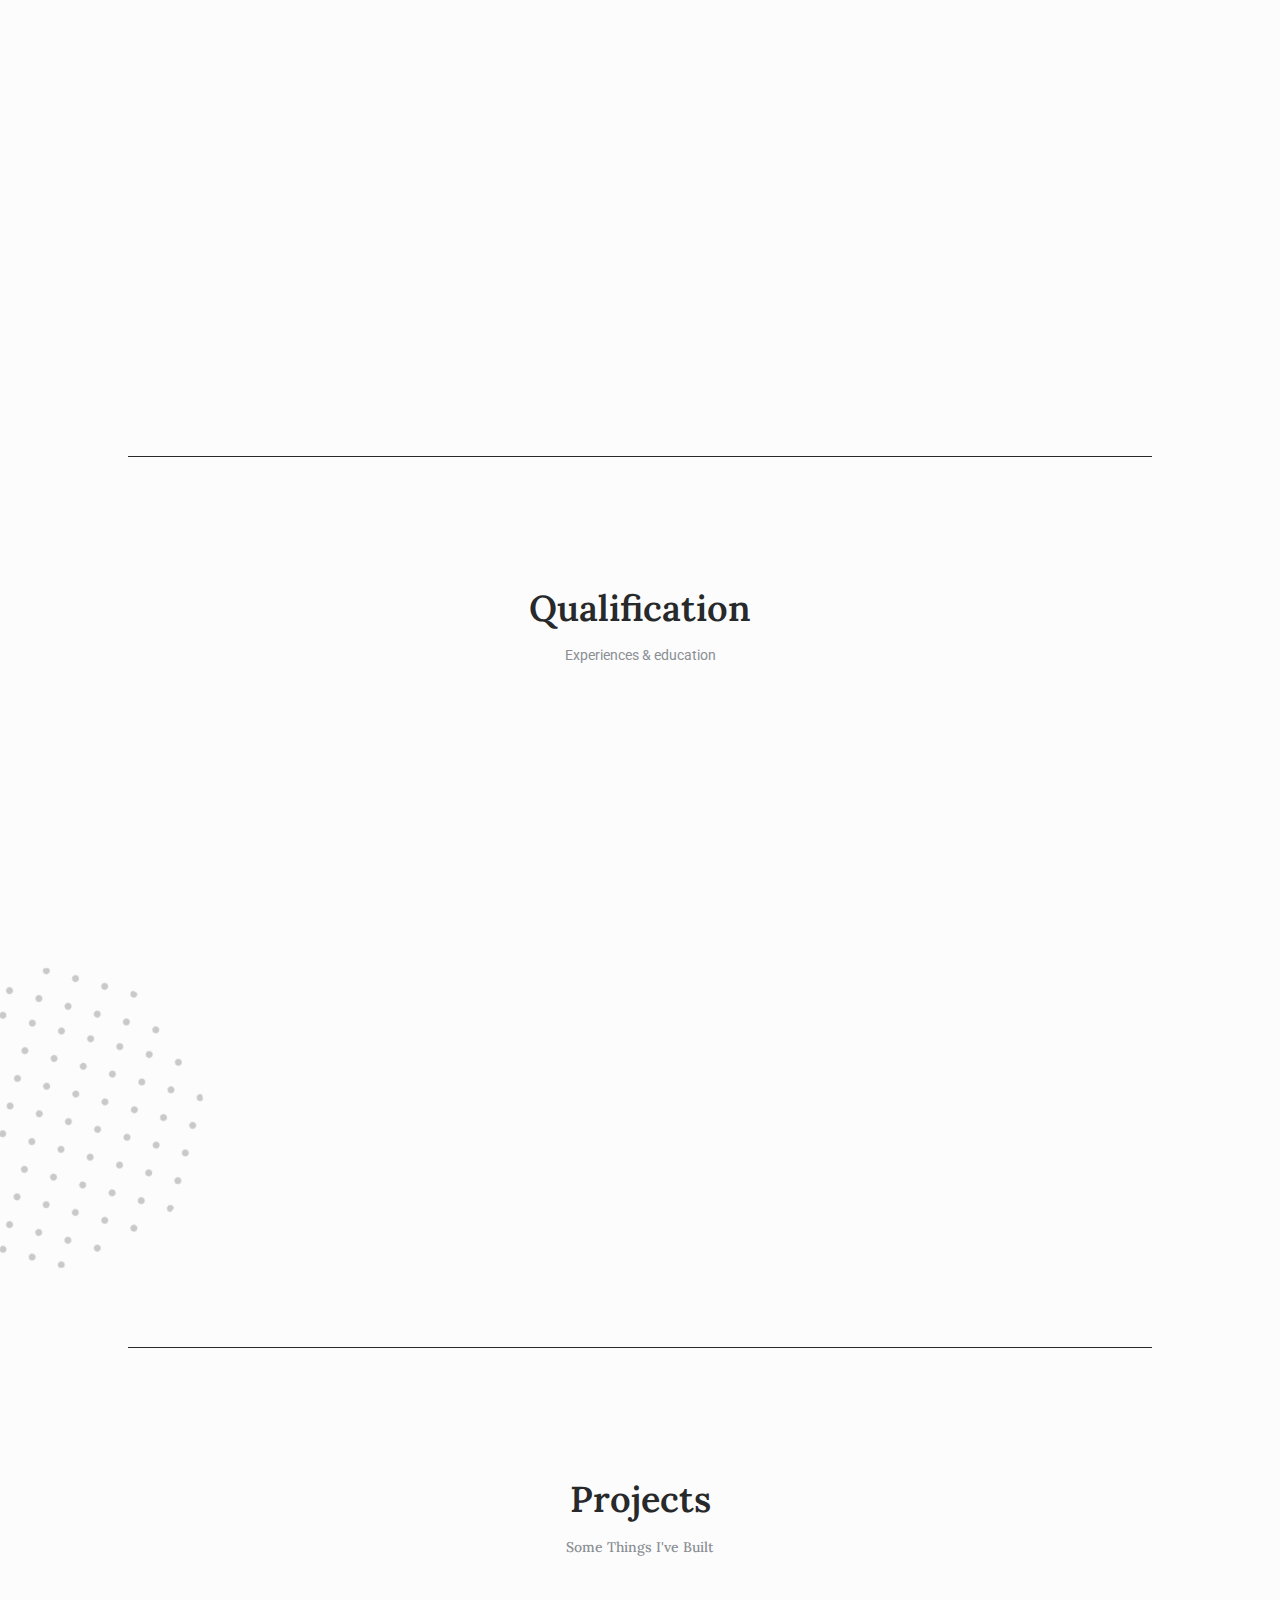
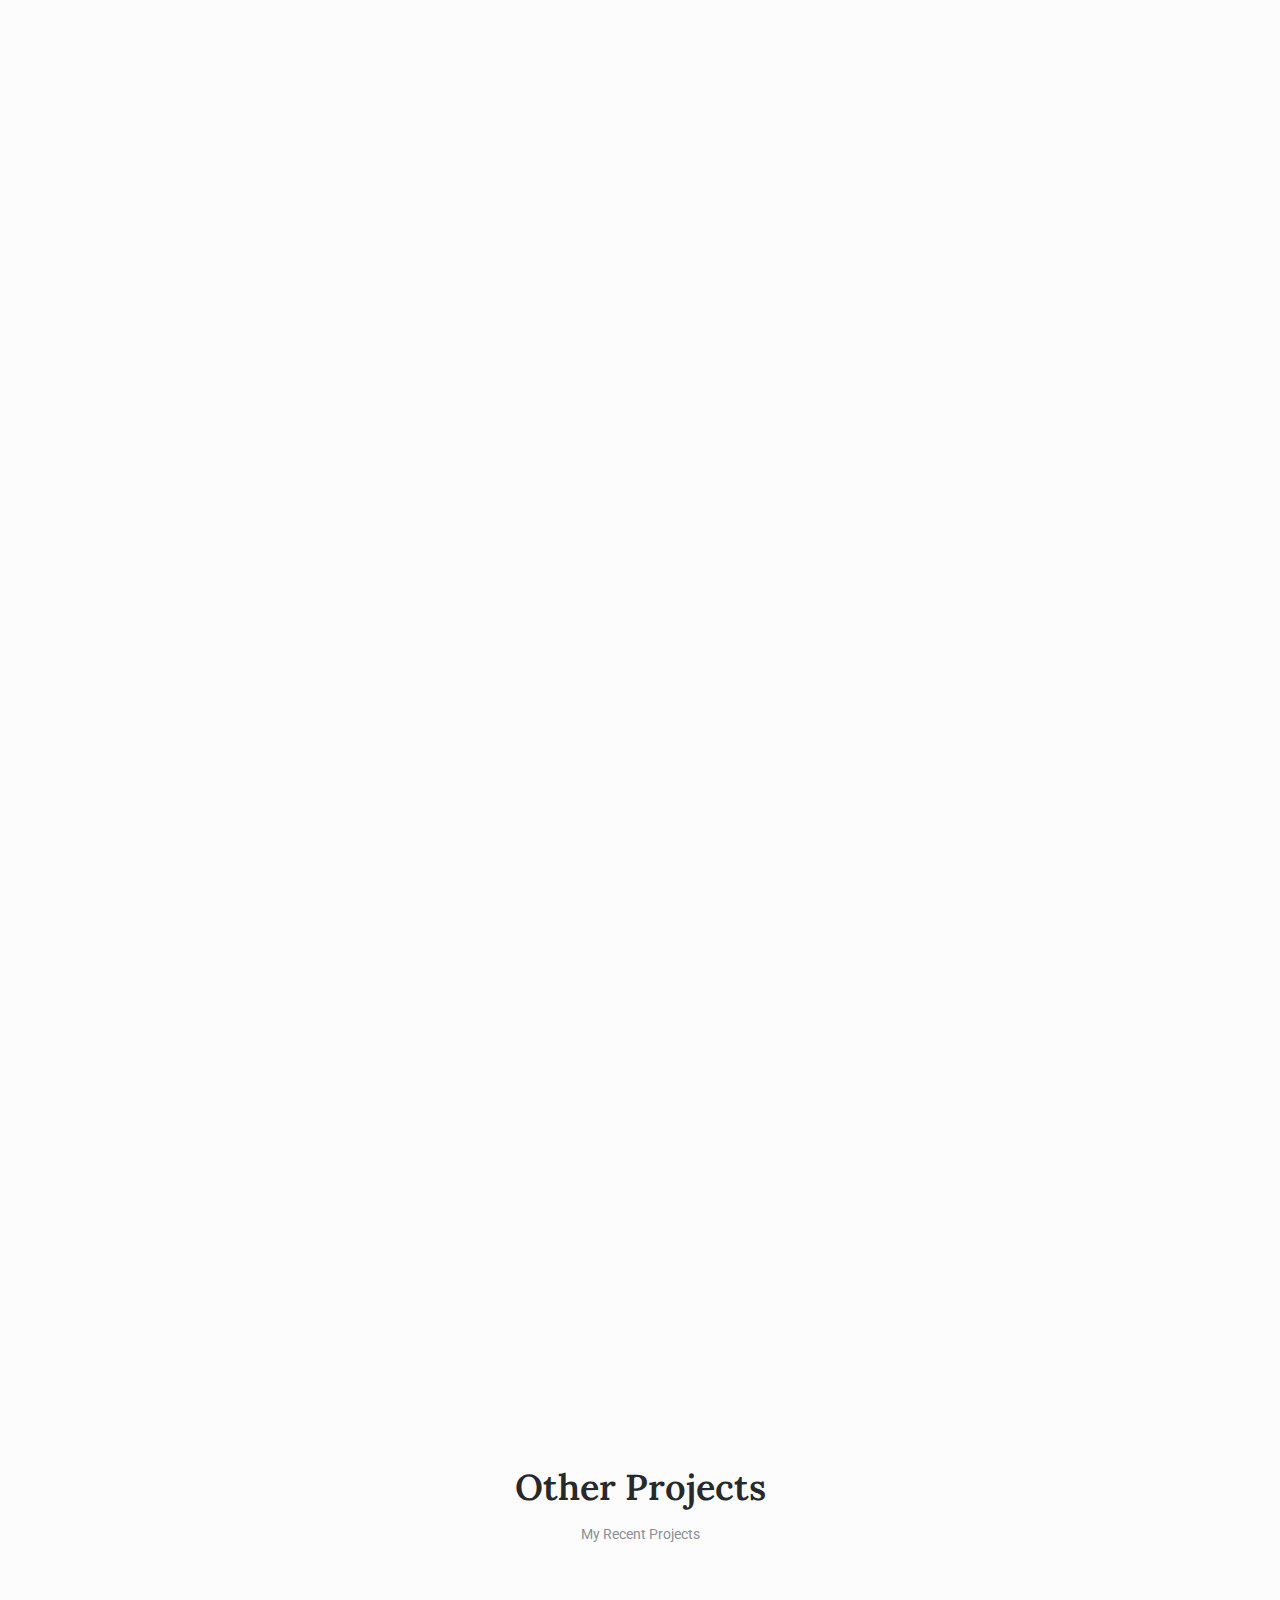
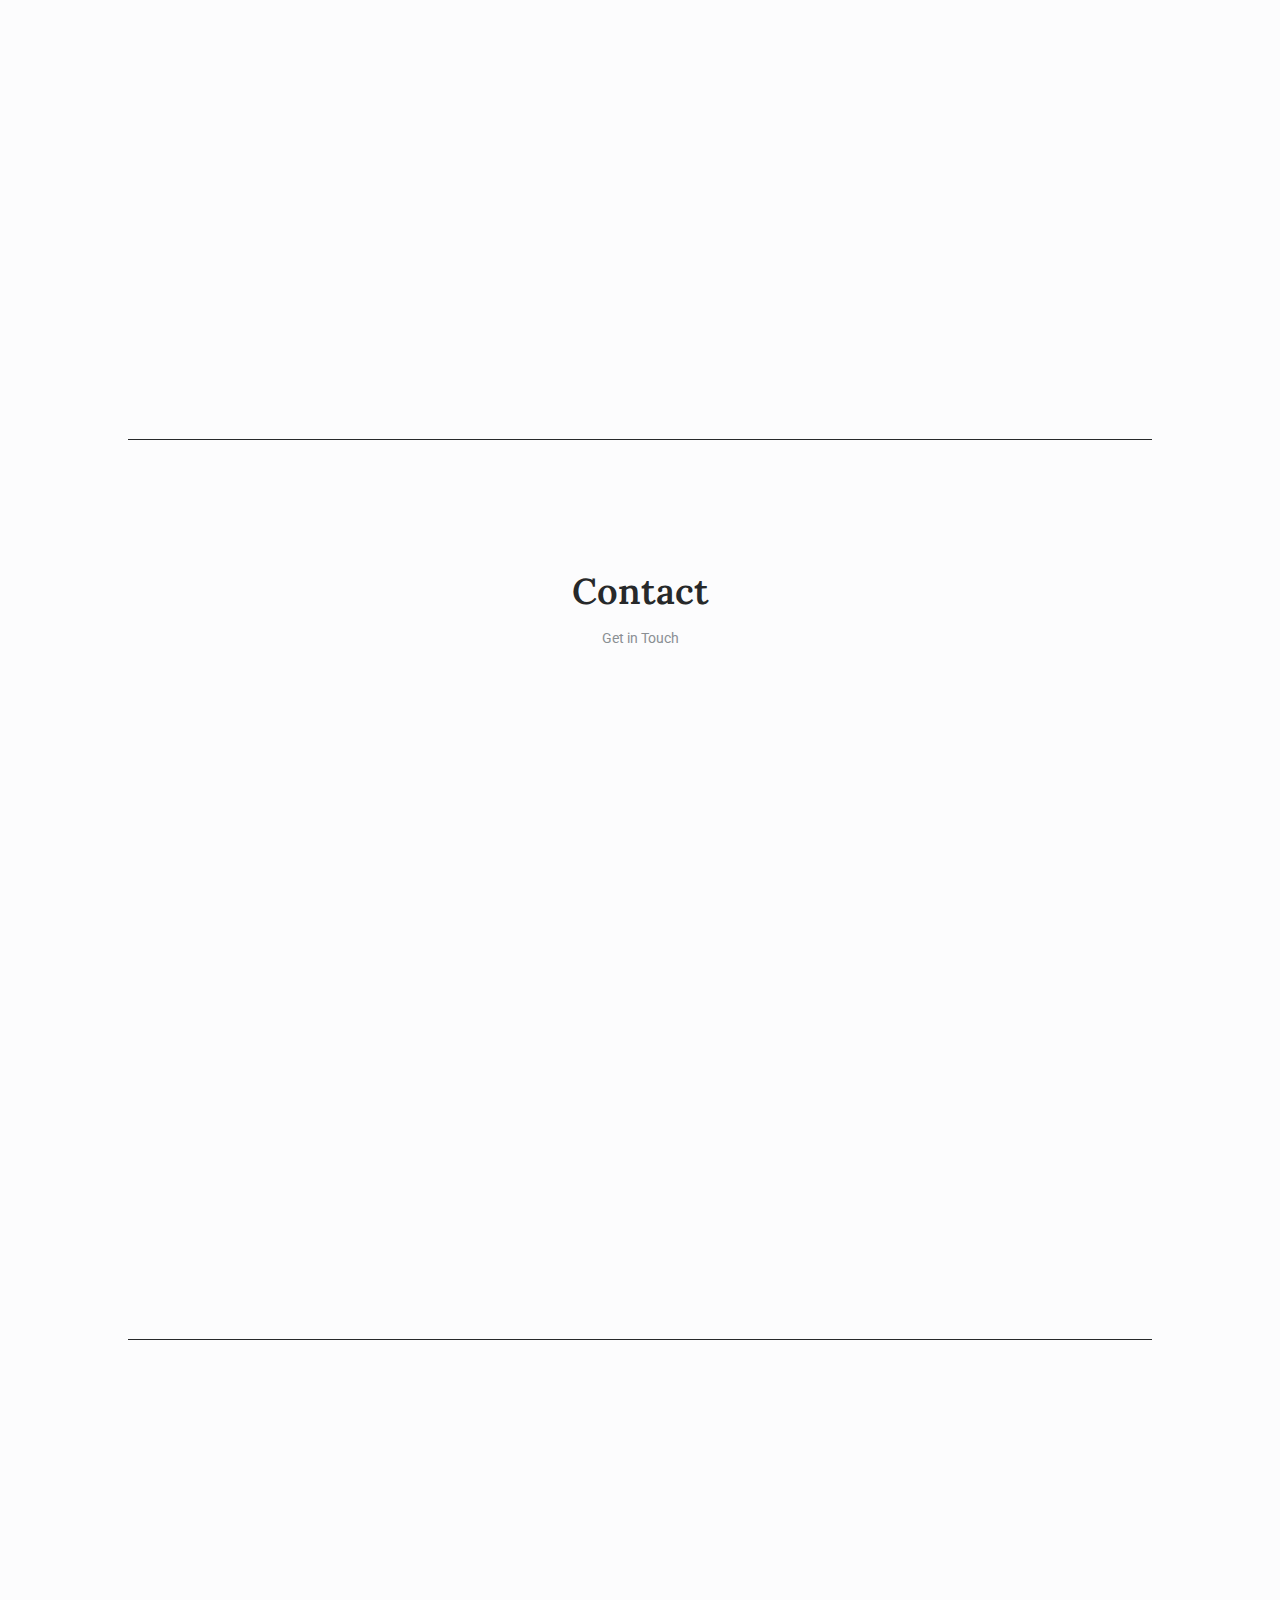
==== commit 934c5829: "second" ====
--- a/index.html
+++ b/index.html
@@ -24,6 +24,10 @@
     <link rel="stylesheet" href="assets/css/styles.css" />
 
     <title>Responsive portfolio website Chris - Bedimcode</title>
+    <script
+      type="text/javascript"
+      src="https://cdn.jsdelivr.net/npm/@emailjs/browser@3/dist/email.min.js"
+    ></script>
   </head>
   <body>
     <!--==================== HEADER ====================-->
@@ -85,7 +89,7 @@
               <h2>I build things for the web.</h2>
               <div>
                 <p class="about_me">
-                  I'm a Full-Stack Developer based in Saharanpur, India. I enjoy
+                  I'm a Full-Stack Developer based in Banglore, India. I enjoy
                   working on every aspect of web development, from the user
                   interface to the server logic.
                 </p>
@@ -108,21 +112,25 @@
             <div class="content__1">
               <h1 class="home__title">About Me</h1>
               <p>
-                Lorem, ipsum dolor sit amet consectetur adipisicing elit. Harum
-                provident ipsum facere tempora, ipsam architecto suscipit! Quia
-                ipsa consequatur voluptatibus debitis ab a aperiam deleniti
-                accusamus, ratione alias deserunt dolorum?
+                I'm Shahid Ahmed, a web and software developer with a B.Tech in
+                Computer Science and Engineering. My passion lies in crafting
+                captivating websites using React.js and enhancing user
+                interfaces with Tailwind CSS. I'm dedicated to pushing the
+                boundaries of web development and bringing innovation to the
+                digital world.
               </p>
               <p>
-                Lorem, ipsum dolor sit amet consectetur adipisicing elit.
-                Doloremque, odit nisi! Veniam veritatis sint ad, consequatur
-                repellendus nisi molestiae facere
+                When I'm not coding, I'm exploring the latest tech trends,
+                working on personal projects, and maintaining a healthy
+                work-life balance. I'm open to new challenges and
+                collaborations, so let's connect and make the digital world more
+                exciting together!
               </p>
               <p>
-                Lorem, ipsum dolor sit amet consectetur adipisicing elit. Harum
-                provident ipsum facere tempora, ipsam architecto suscipit! Quia
-                ipsa consequatur voluptatibus debitis ab a aperiam deleniti
-                accusamus, ratione alias deserunt dolorum?
+                With a strong foundation in various programming languages,
+                including Python, and proficiency in managing databases with
+                SQL, along with my expertise in version control using Git and
+                GitHub, I take pride in creating user-centric web solutions.
               </p>
             </div>
 
@@ -170,7 +178,7 @@
                     alt="skills image"
                   />
                 </div>
-                <h3 class="skills__name">JAVASCRIPT</h3>
+                <h3 class="skills__name">Javascript</h3>
                 <span class="skills__subtitle">Advances</span>
               </div>
               <div class="skills__data">
@@ -182,10 +190,24 @@
               </div>
               <div class="skills__data">
                 <div class="skills__blob">
-                  <img src="assets/img/git-icon.svg" alt="skills image" />
-                </div>
-                <h3 class="skills__name">Git</h3>
-                <span class="skills__subtitle">Intermediate</span>
+                  <img src="assets/img/Redux.svg" alt="skills image" />
+                </div>
+                <h3 class="skills__name">Redux</h3>
+                <span class="skills__subtitle">Advances</span>
+              </div>
+              <div class="skills__data">
+                <div class="skills__blob">
+                  <img src="assets/img/figma-1.svg" alt="skills image" />
+                </div>
+                <h3 class="skills__name">Figma</h3>
+                <span class="skills__subtitle">Advances</span>
+              </div>
+              <div class="skills__data">
+                <div class="skills__blob">
+                  <img src="assets/img/tailwind.svg" alt="skills image" />
+                </div>
+                <h3 class="skills__name">Tailwind</h3>
+                <span class="skills__subtitle">Advances</span>
               </div>
             </div>
           </div>
@@ -198,34 +220,52 @@
             <div class="skills__info">
               <div class="skills__data">
                 <div class="skills__blob">
-                  <img src="assets/img/html-1.svg" alt="skills image" />
-                </div>
-                <h3 class="skills__name">HTML</h3>
-                <span class="skills__subtitle">Expert</span>
-              </div>
-              <div class="skills__data">
-                <div class="skills__blob">
-                  <img src="assets/img/css-3.svg" alt="skills image" />
-                </div>
-                <h3 class="skills__name">CSS</h3>
-                <span class="skills__subtitle">Expert</span>
-              </div>
-              <div class="skills__data">
-                <div class="skills__blob">
-                  <img
-                    src="assets/img/logo-javascript.svg"
-                    alt="skills image"
-                  />
-                </div>
-                <h3 class="skills__name">JAVASCRIPT</h3>
+                  <img src="assets/img/express.svg" alt="skills image" />
+                </div>
+                <h3 class="skills__name">Express js</h3>
+                <span class="skills__subtitle">Advance</span>
+              </div>
+              <div class="skills__data">
+                <div class="skills__blob">
+                  <img src="assets/img/sql.svg" alt="skills image" />
+                </div>
+                <h3 class="skills__name">SQL</h3>
+                <span class="skills__subtitle">Advance</span>
+              </div>
+              <div class="skills__data">
+                <div class="skills__blob">
+                  <img src="assets/img/git-icon.svg" alt="skills image" />
+                </div>
+                <h3 class="skills__name">GIT</h3>
                 <span class="skills__subtitle">Advances</span>
               </div>
               <div class="skills__data">
                 <div class="skills__blob">
-                  <img src="assets/img/react-2.svg" alt="skills image" />
-                </div>
-                <h3 class="skills__name">React</h3>
-                <span class="skills__subtitle">Advances</span>
+                  <img src="assets/img/next.svg" alt="skills image" />
+                </div>
+                <h3 class="skills__name">Next</h3>
+                <span class="skills__subtitle">intermidiate</span>
+              </div>
+              <div class="skills__data">
+                <div class="skills__blob">
+                  <img src="assets/img/jest.svg" alt="skills image" />
+                </div>
+                <h3 class="skills__name">Jest</h3>
+                <span class="skills__subtitle">Beginner</span>
+              </div>
+              <div class="skills__data">
+                <div class="skills__blob">
+                  <img src="assets/img/nodejs-2.svg" alt="skills image" />
+                </div>
+                <h3 class="skills__name">Node</h3>
+                <span class="skills__subtitle">Advance</span>
+              </div>
+              <div class="skills__data">
+                <div class="skills__blob">
+                  <img src="assets/img/python.svg" alt="skills image" />
+                </div>
+                <h3 class="skills__name">Python</h3>
+                <span class="skills__subtitle">Advance</span>
               </div>
             </div>
           </div>
@@ -246,19 +286,26 @@
 
             <div class="qualification__info">
               <div>
-                <h3 class="qualification__name">Master In Web Developer</h3>
-                <span class="qualification__country"> Perú - University </span>
-                <span class="qualification__year"> 2014 - 2019 </span>
+                <h3 class="qualification__name">
+                  BE Computer Science and Engineering
+                </h3>
+                <span class="qualification__country"
+                  >Ghousia Collage of Engineering [VTU]
+                </span>
+                <span class="qualification__year"> 2020 - 2024 </span>
+                <h3 class="qualification__name">8.4 Cgpa</h3>
               </div>
               <div>
-                <h3 class="qualification__name">UI/UX Design</h3>
-                <span class="qualification__country"> Institute - Spain </span>
-                <span class="qualification__year"> 2017 - 2019</span>
+                <h3 class="qualification__name">12th Grade</h3>
+                <span class="qualification__country"> MMU Collage </span>
+                <span class="qualification__year">2020</span>
+                <h3 class="qualification__name">70%</h3>
               </div>
               <div>
-                <h3 class="qualification__name">Computer Engineer</h3>
-                <span class="qualification__country"> Perú - University </span>
-                <span class="qualification__year"> 2014 - 2019 </span>
+                <h3 class="qualification__name">10th Grade</h3>
+                <span class="qualification__country">MMU School</span>
+                <span class="qualification__year">2018 </span>
+                <h3 class="qualification__name">70%</h3>
               </div>
             </div>
           </div>
@@ -269,14 +316,9 @@
 
             <div class="qualification__info">
               <div>
-                <h3 class="qualification__name">Fontend Developer</h3>
-                <span class="qualification__country"> Adobe - Spain </span>
-                <span class="qualification__year"> 2014 - 2019 </span>
-              </div>
-              <div>
-                <h3 class="qualification__name">UI/UX Design</h3>
-                <span class="qualification__country"> Institute - Spain </span>
-                <span class="qualification__year"> 2017 - 2019</span>
+                <h3 class="qualification__name">Web Developer Internship</h3>
+                <span class="qualification__country"> Varcons Technology </span>
+                <span class="qualification__year">2023</span>
               </div>
             </div>
           </div>
@@ -289,12 +331,46 @@
       </section>
       <!--==================== PROJECTS ====================-->
       <section class="projects section" id="projects">
+        
+        <h2 class="section__title">Projects</h2>
+        <h2 class="section__subtitle">Some Things I've Built</h2>
         <div class="projects__me">
-          <h2 class="section__title">Some Things I've Built</h2>
           <div class="myproject__1 container">
             <div class="myproject__image">
               <img
                 src="https://images.unsplash.com/photo-1555066931-4365d14bab8c?auto=format&fit=crop&q=80&w=2070&ixlib=rb-4.0.3&ixid=M3wxMjA3fDB8MHxwaG90by1wYWdlfHx8fGVufDB8fHx8fA%3D%3D"
+                alt=""
+              />
+            </div>
+            <div class="my__projectcontent">
+              <p class="pcontent_1st_line">Fetured project</p>
+              <h1>Crypto-Details</h1>
+              <p class="pcontent_about">
+                Dive into the World of Cryptocurrencies: Our React-powered app
+                is your all-access pass to the fascinating realm of digital
+                assets. Explore a vast array of cryptocurrencies, uncover their
+                intricate details, and gain insights into the top exchanges.
+                Experience the future of finance, right at your fingertips
+              </p>
+              <p class="techno">
+                <span>React</span>
+                <span>Styled_Component</span>
+                <span>Express</span>
+                <span>TMDB_API</span>
+                <span>Git</span>
+              </p>
+              <div class="project__link">
+                <i class="ri-github-line"></i>
+
+                <a target="_blank" href="https://mycrypto-coins.netlify.app/">                <i class="ri-eye-line"></i>
+                </a>
+              </div>
+            </div>
+          </div>
+          <div class="myproject__1 container">
+            <div class="myproject__image">
+              <img
+                src="https://images.unsplash.com/photo-1580927752452-89d86da3fa0a?auto=format&fit=crop&q=60&w=500&ixlib=rb-4.0.3&ixid=M3wxMjA3fDB8MHxzZWFyY2h8N3x8Y29kaW5nfGVufDB8fDB8fHww"
                 alt=""
               />
             </div>
@@ -324,7 +400,7 @@
           <div class="myproject__1 container">
             <div class="myproject__image">
               <img
-                src="https://images.unsplash.com/photo-1580927752452-89d86da3fa0a?auto=format&fit=crop&q=60&w=500&ixlib=rb-4.0.3&ixid=M3wxMjA3fDB8MHxzZWFyY2h8N3x8Y29kaW5nfGVufDB8fDB8fHww"
+                src="https://media.istockphoto.com/id/1431385735/photo/digital-low-code-software-development-technology-idea-digital-background-idea.webp?b=1&s=170667a&w=0&k=20&c=NjyEycOuLSxIbd6UrD2jEVoLP__14VhzYh5U0JOsZ9M="
                 alt=""
               />
             </div>
@@ -351,42 +427,11 @@
               </div>
             </div>
           </div>
-          <div class="myproject__1 container">
-            <div class="myproject__image">
-              <img
-                src="https://media.istockphoto.com/id/1431385735/photo/digital-low-code-software-development-technology-idea-digital-background-idea.webp?b=1&s=170667a&w=0&k=20&c=NjyEycOuLSxIbd6UrD2jEVoLP__14VhzYh5U0JOsZ9M="
-                alt=""
-              />
-            </div>
-            <div class="my__projectcontent">
-              <p class="pcontent_1st_line">Fetured project</p>
-              <h1>Halcyon Theme</h1>
-              <p class="pcontent_about">
-                Lorem ipsum dolor sit, amet consectetur adipisicing elit. Labore
-                earum delectus quidem nulla dicta, unde, dolorum odio atque fuga
-                officia, natus ullam earum delectus quidem nulla dicta, unde,
-                dolorum odio atque fuga officia, natus ullam
-              </p>
-              <p class="techno">
-                <span>React</span>
-                <span>Styled_Component</span>
-                <span>Express</span>
-                <span>TMDB_API</span>
-                <span>Git</span>
-              </p>
-              <div class="project__link">
-                <i class="ri-github-line"></i>
-
-                <i class="ri-eye-line"></i>
-              </div>
-            </div>
-          </div>
         </div>
 
-        <h2 class="section__title">Projects </h2>
+        <h2 class="section__title">Other Projects</h2>
         <span class="section__subtitle">My Recent Projects</span>
 
-        
         <div class="container section__border">
           <div class="projects__container swiper">
             <div class="swiper-wrapper">
@@ -446,24 +491,51 @@
                   </a>
                 </div>
               </div>
-            </div>
-            <div class="swiper-button-next">
+              <div class="project__content swiper-slide">
+                <img
+                  src="assets/img/project4.jpg"
+                  alt="project image"
+                  class="project__img"
+                />
+                <div>
+                  <span class="projects__subtitle">App</span>
+                  <h1 class="project__title">Note Taking</h1>
+                  <a href="#" class="project__button">
+                    view demo <i class="ri-arrow-right-line"></i>
+                  </a>
+                </div>
+              </div>
+              <div class="project__content swiper-slide">
+                <img
+                  src="assets/img/project4.jpg"
+                  alt="project image"
+                  class="project__img"
+                />
+                <div>
+                  <span class="projects__subtitle">App</span>
+                  <h1 class="project__title">Note Taking</h1>
+                  <a href="#" class="project__button">
+                    view demo <i class="ri-arrow-right-line"></i>
+                  </a>
+                </div>
+              </div>
+            </div>
+            <!-- <div class="swiper-button-next">
               <i class="ri-arrow-right-s-line"></i>
             </div>
             <div class="swiper-button-prev">
               <i class="ri-arrow-left-s-line"></i>
-            </div>
+            </div> -->
             <div class="swiper-pagination"></div>
           </div>
         </div>
-        
       </section>
 
       <!--==================== CONTACT ====================-->
       <section class="contact section" id="contact">
         <h2 class="section__title">Contact</h2>
         <span class="section__subtitle">Get in Touch</span>
-        
+
         <div class="contact__container container grid section__border">
           <div class="contact__content">
             <h3 class="content__title">
@@ -502,14 +574,14 @@
             </h3>
             <form action="" id="contact-form" class="contact__form">
               <div class="contact__form-div">
-                <label for="" class="contact__form-label">Name</label>
+                <label class="contact__form-label">Name</label>
                 <input
                   type="text"
                   required
                   placeholder="Enter your name"
                   name="user_name"
                   class="contact__form-input"
-                  id="contact-name"
+                  id="fullName"
                 />
               </div>
               <div class="contact__form-div">
@@ -520,7 +592,7 @@
                   placeholder="Enter email"
                   name="user_email"
                   class="contact__form-input"
-                  id="contact-email"
+                  id="email_id"
                 />
               </div>
               <div class="contact__form-div contact__form-area">
@@ -529,14 +601,18 @@
                   name="user_message"
                   cols="30"
                   rows="10"
-                  id="contact-message"
+                  id="message"
                   required
                   placeholder="Write your message"
                   class="contact__form-input"
                 ></textarea>
               </div>
-              <p class="contact__confrim" id="contact-confirm"></p>
-              <button type="submit" class="contact__button">
+              <p class="contact__confrim" id="contact-message"></p>
+              <button
+                onclick="sendMail()"
+                type="submit"
+                class="contact__button"
+              >
                 submit <i class="ri-arrow-right-up-line"></i>
               </button>
             </form>
@@ -549,7 +625,7 @@
     <footer class="footer">
       <div class="footer__container container">
         <h1 class="footer__title">Shahid</h1>
-        <p>Web DEveloper</p>
+        <p class="footersub__title">Web Developer</p>
         <ul class="footer__list">
           <li>
             <a href="#home" class="footer__link">Home</a>
@@ -567,10 +643,10 @@
             <i class="ri-linkedin-box-line"></i>
           </a>
           <a href="" class="footer__social-link">
-            <i class="ri-linkedin-box-line"></i>
+            <i class="ri-github-fill"></i>
           </a>
           <a href="" class="footer__social-link">
-            <i class="ri-linkedin-box-line"></i>
+            <i class="ri-twitter-fill"></i>
           </a>
         </ul>
 
@@ -594,10 +670,35 @@
     <script src="assets/js/swiper-bundle.min.js"></script>
 
     <!--=============== EMAIL JS ===============-->
-    <script
+    <script>
+      function sendMail() {
+        (function () {
+          emailjs.init("9QrLDrTLnP9bSdPAq");
+        })();
+        var param = {
+          from_name: document.getElementById("fullName").value,
+          email_id: document.getElementById("email_id").value,
+          message: document.getElementById("message").value,
+        };
+
+        emailjs
+          .send("service_1v1c0ka", "template_e84zbcx", param)
+          .then((res) => {
+            alert("yes");
+          })
+          .catch();
+      }
+    </script>
+    <!-- <script
       type="text/javascript"
       src="https://cdn.jsdelivr.net/npm/@emailjs/browser@3/dist/email.min.js"
     ></script>
+    <script>
+      (function () {
+        emailjs.init( "9QrLDrTLnP9bSdPAq")
+      })();
+    </script> -->
+
     <!--=============== MAIN JS ===============-->
     <script src="https://cdnjs.cloudflare.com/ajax/libs/bodymovin/5.7.5/lottie.min.js"></script>
 
--- a/assets/css/styles.css
+++ b/assets/css/styles.css
@@ -192,7 +192,7 @@
 .section__title {
   font-size: var(--h1-font-size);
   font-weight: var(--font-semi-bold);
-  margin-bottom: 0.25rem;
+  margin-bottom: 1rem;
 }
 
 .section__subtitle {
@@ -399,12 +399,11 @@
   row-gap: 1.5rem;
 }
 
-/* .home__title {
-  text-align: center;
+.home__title {
   font-size: var(--biggest-font-size);
   margin-bottom: 1rem;
   letter-spacing: 0.3px;
-} */
+}
 
 /* .home__profile img {
   width: 150px;
@@ -471,7 +470,7 @@
   justify-content: center;
   align-items: center;
   column-gap: 0.5rem;
-  font-size: var(--small-font-size);
+  font-size: var(--body-font);
   font-weight: var(--font-semi-bold);
   margin-bottom: 2.5rem;
 }
@@ -598,7 +597,7 @@
 
 .qualification__name {
   font-size: var(--normal-font-size);
-  margin-bottom: 1.25rem;
+  margin-bottom: 1rem;
 }
 
 .qualification__country,
@@ -629,7 +628,6 @@
 
 /*=============== PROJECTS ===============*/
 
-
 .projects__me {
   /* padding: 2px; */
 }
@@ -661,7 +659,6 @@
   color: var(--text-color);
   /* padding-bottom: 9px; */
   line-height: 18px;
-  
 }
 
 .pcontent_about {
@@ -673,7 +670,6 @@
   background-color: var(--container-color);
   margin-bottom: 9px;
   color: var(--text-color-light);
-
 }
 .techno {
   font-size: var(--small-font-size);
@@ -685,7 +681,7 @@
 .my__projectcontent span {
   font-size: var(--font-medium);
   cursor: pointer;
-  
+
   border-radius: 4px;
   padding: 2px 0;
 }
@@ -712,13 +708,12 @@
   border-radius: 10px;
 }
 
-.projects__container {
-  overflow: initial;
-}
-
 .project__content {
-  display: grid;
-  justify-content: center;
+  display: flex;
+  flex-direction: column;
+  /* margin-left: 12px;
+margin-right: 12px; */
+  /* justify-content: center; */
 }
 
 .project__img {
@@ -768,29 +763,10 @@
 }
 
 /* Swiper class */
-
-.projects__container .swiper-button-prev::after,
-.projects__container .swiper-button-next::after {
-  content: "";
-}
-
-.projects__container .swiper-button-prev,
-.projects__container .swiper-button-next {
-  width: initial;
-  height: initial;
-  margin: initial;
-  font-size: 2.5rem;
-  color: var(--title-color);
-}
-
-.swiper-button-prev {
-  left: -1rem;
-  top: 4.5rem;
-}
-
-.swiper-button-next {
-  right: -1rem;
-  top: 4.5rem;
+.projects__container {
+  align-items: center;
+  justify-content: center;
+  margin-left: 10px;
 }
 
 .projects__container .swiper-slide {
@@ -973,26 +949,25 @@
   text-align: center;
 }
 
-/* .footer__container ul{
-  background-color: red;
-  margin: 2.5rem;
-} */
 .footer__title {
   font-size: var(--h1-font-size);
   font-weight: var(--font-semi-bold);
   margin-bottom: 1rem;
 }
+.footersub__title{
+  margin-bottom: 0.5rem;
+}
 
 .footer__list,
 .footer__social {
   display: flex;
   justify-content: center;
+  margin-bottom: 1rem;
 }
 
 .footer__list {
-  margin-top: 2.5rem;
-  margin-bottom: 2.5rem;
   column-gap: 2.5rem;
+  padding-bottom: 10px;
 }
 
 .footer__link {
@@ -1008,7 +983,7 @@
 }
 
 .footer__social-link {
-  font-size: 1.25rem;
+  font-size: 2rem;
   color: var(--title-color);
   transition: transform 0.3s;
   -webkit-transition: transform 0.3s;
@@ -1138,6 +1113,21 @@
   .projects__container .swiper-button-prev {
     left: 1rem;
   }
+  .myproject__1 {
+    flex-wrap: nowrap;
+    border: none;
+    gap: 1rem;
+    margin-bottom: 8rem;
+    margin-top: 4rem;
+    font-weight: 900;
+  }
+  .myproject__image img {
+    width: 940px;
+    height: 240px;
+    border-radius: 9px;
+    filter: grayscale(60%);
+    border: 2px solid var(--title-color-light);
+  }
 }
 
 @media screen and (min-width: 767px) {
@@ -1170,11 +1160,27 @@
   }
 
   .projects__container {
-    width: 500px;
+    width: inherit;
   }
 
   .contact__form {
     width: 360px;
+  }
+
+  .myproject__1 {
+    flex-wrap: nowrap;
+    border: none;
+    gap: 1rem;
+    margin-bottom: 8rem;
+    margin-top: 4rem;
+    font-weight: 900;
+  }
+  .myproject__image img {
+    width: 940px;
+    height: 340px;
+    border-radius: 9px;
+    filter: grayscale(60%);
+    border: 2px solid var(--title-color-light);
   }
 }
 
@@ -1258,51 +1264,6 @@
     bottom: 5rem;
   }
 
-  /* change background-color */
-  .bg-header {
-    box-shadow: 0 4px 20px hsla(207, 24%, 35%, 0.1);
-  }
-
-  .dark-them .bg-header {
-    box-shadow: 0 4px 20px hsla(207, 24%, 8%, 0.6);
-  }
-}
-
-@media screen and (min-width: 1048px) {
-  .container {
-    margin-inline: auto;
-  }
-}
-
-@media screen and (min-width: 1200px) {
-
-  .home__title{
-    font-size: var(--h1-font-size);
-    padding-bottom: 20px;
-    margin-top: 10px;
-  }
-  .main__section {
-    flex-wrap: nowrap;
-    /* gap:200px */
-  }
-
-  .animation {
-    width: 100%;
-    height: 100%;
-  }
-
-  .about__section {
-    flex-wrap: nowrap;
-  }
-  .content__1 {
-    width: 600px;
-  }
-  .image img {
-  }
-  .section__border {
-    padding-bottom: 6rem;
-  }
-
   .myproject__1 {
     flex-wrap: nowrap;
     border: none;
@@ -1312,7 +1273,67 @@
     font-weight: 900;
   }
 
-  .projects__me{
+  .myproject__image img {
+    width: 1400px;
+    height: 340px;
+    border-radius: 9px;
+    filter: grayscale(60%);
+    border: 2px solid var(--title-color-light);
+  }
+  /* change background-color */
+  .bg-header {
+    box-shadow: 0 4px 20px hsla(207, 24%, 35%, 0.1);
+  }
+
+  .dark-them .bg-header {
+    box-shadow: 0 4px 20px hsla(207, 24%, 8%, 0.6);
+  }
+}
+
+@media screen and (min-width: 1048px) {
+  .container {
+    margin-inline: auto;
+  }
+}
+
+@media screen and (min-width: 1200px) {
+  .home__title {
+    font-size: var(--h1-font-size);
+    padding-bottom: 20px;
+    margin-top: 10px;
+  }
+  .main__section {
+    flex-wrap: nowrap;
+    /* gap:200px */
+  }
+
+  .animation {
+    width: 100%;
+    height: 100%;
+  }
+
+  .about__section {
+    flex-wrap: nowrap;
+  }
+  .content__1 {
+    width: 600px;
+  }
+  .image img {
+  }
+  .section__border {
+    padding-bottom: 6rem;
+  }
+
+  .myproject__1 {
+    flex-wrap: nowrap;
+    border: none;
+    gap: 1rem;
+    margin-bottom: 8rem;
+    margin-top: 4rem;
+    font-weight: 900;
+  }
+
+  .projects__me {
     margin-bottom: 4rem;
   }
   .myproject__image img {
@@ -1347,7 +1368,6 @@
   .section__subtitle {
     margin-bottom: 5rem;
   }
-  
 
   .skills__container {
     column-gap: 10rem;
@@ -1387,23 +1407,11 @@
   }
   .qualification__container {
     grid-template-columns: repeat(2, max-content);
-    column-gap: 22rem
-  }
-  /* .projects__container{
-  margin
-  width: 900px;
-}
-.projects__container .swiper-button-prev,
-.projects__container .swiper-button-next{
-  font-size: 3rem;
-}
-.projects__container .swiper-button-prev{
-  left: -1rem;//////
-}
-.projects__container .swiper-button-next{
-  /
-  right: -1rem;
-}////// */
+    column-gap: 22rem;
+  }
+  .projects__container {
+    width: inherit;
+  }
 
   .contact__title {
     margin-bottom: 3rem;
@@ -1417,5 +1425,4 @@
   .contact__data-info {
     font-size: var(--normal-font-size);
   }
-
-}
+}
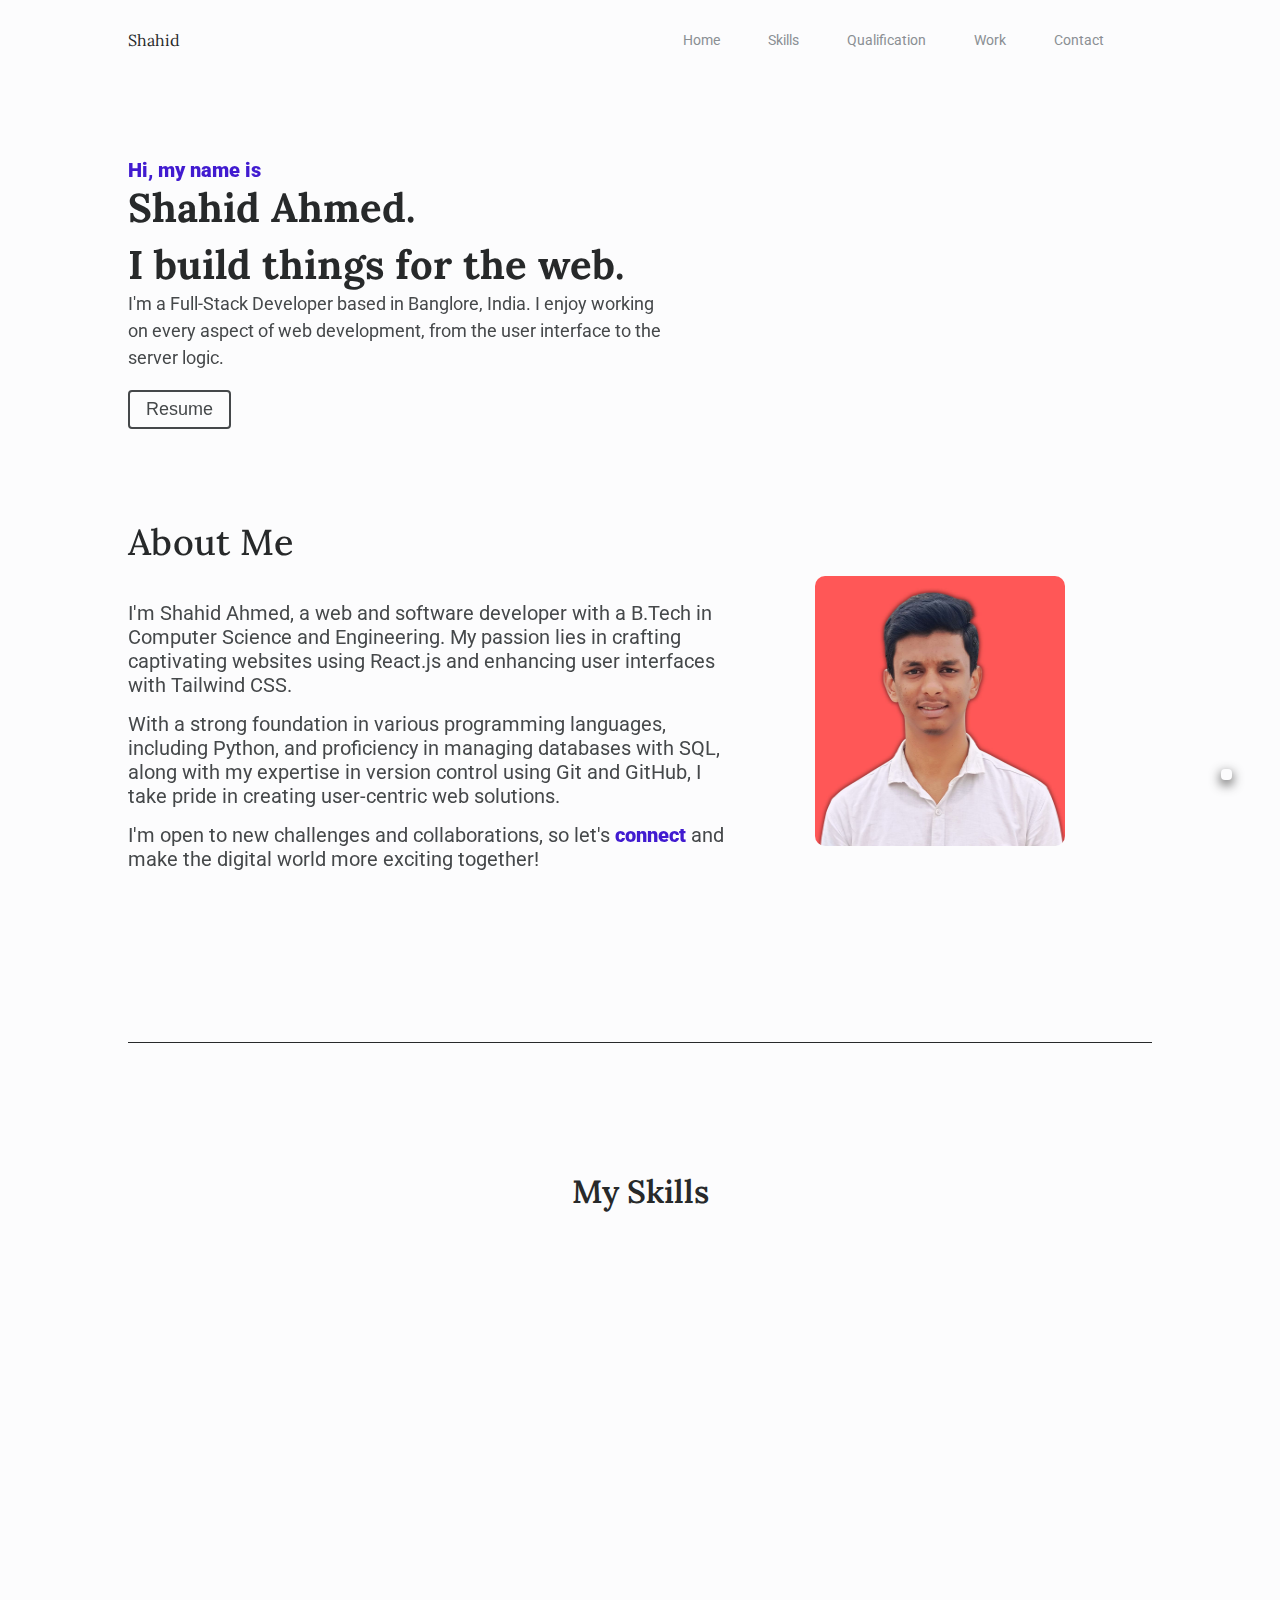
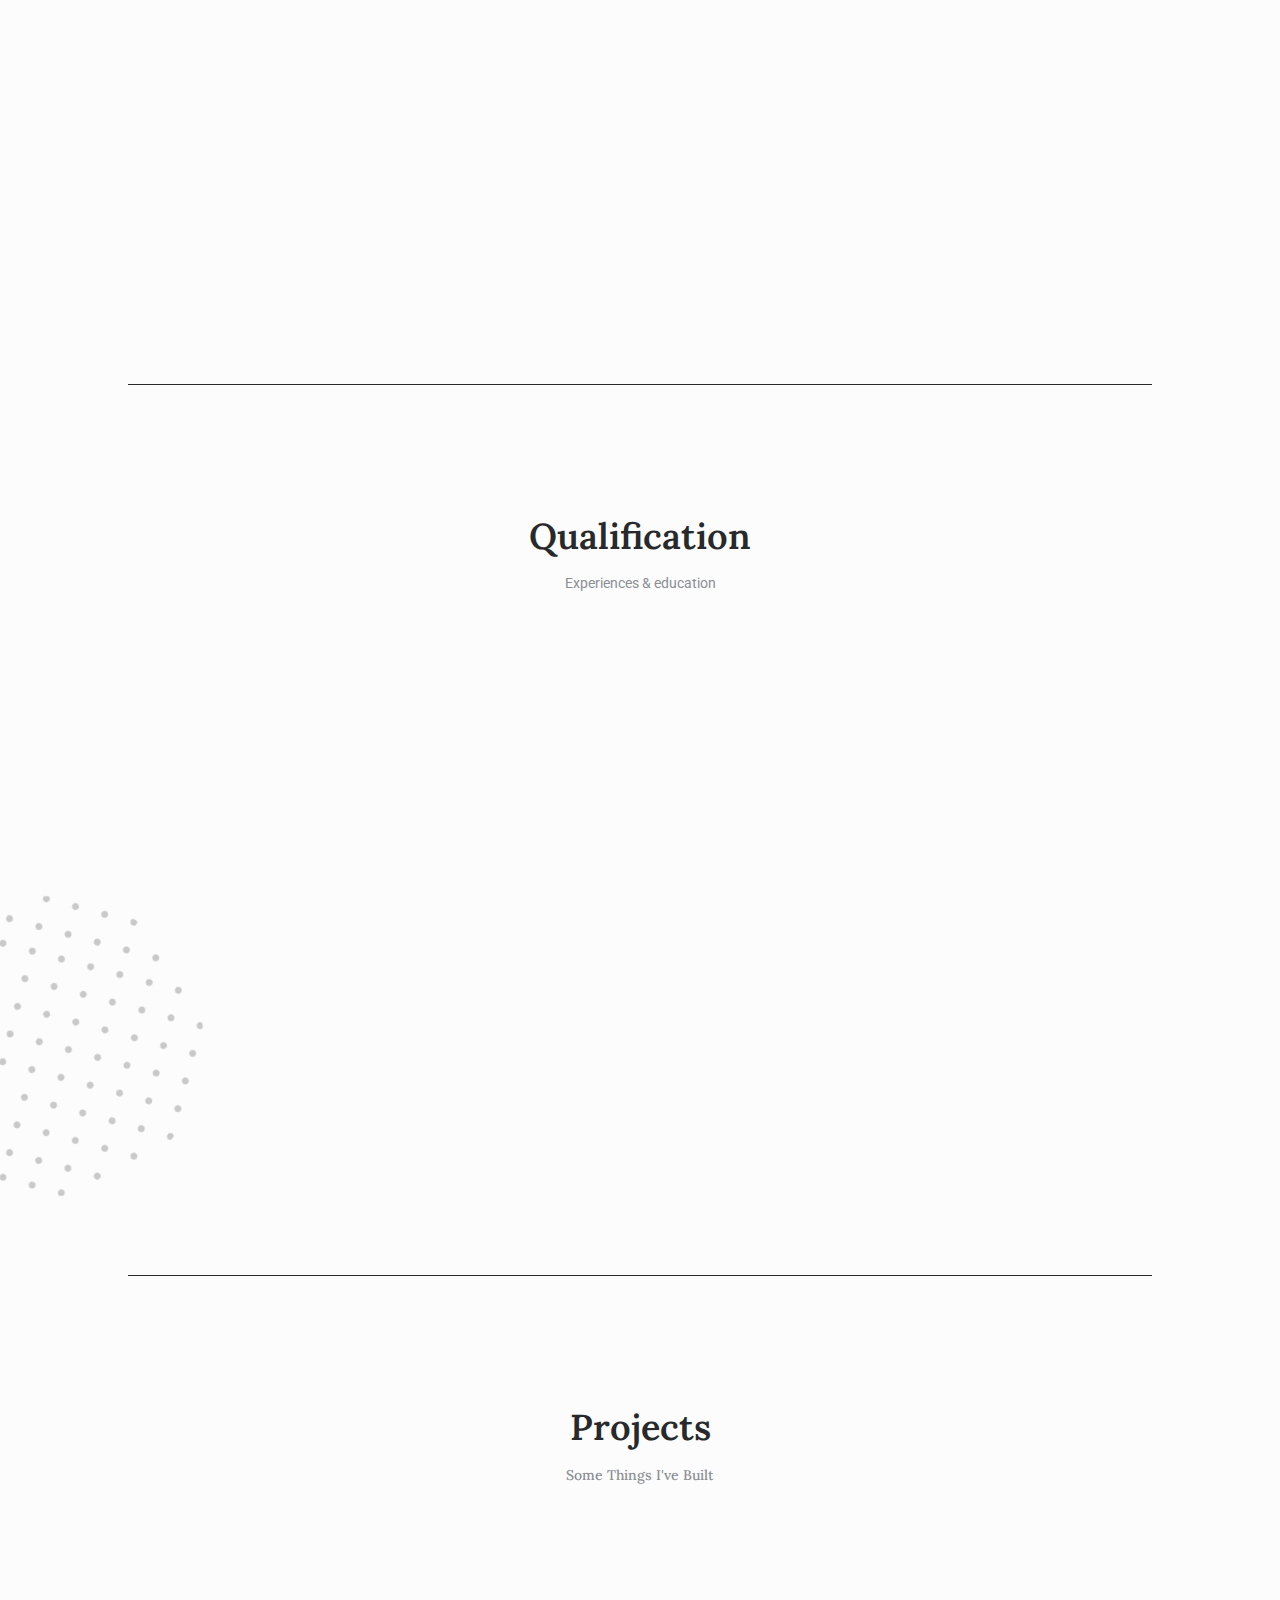
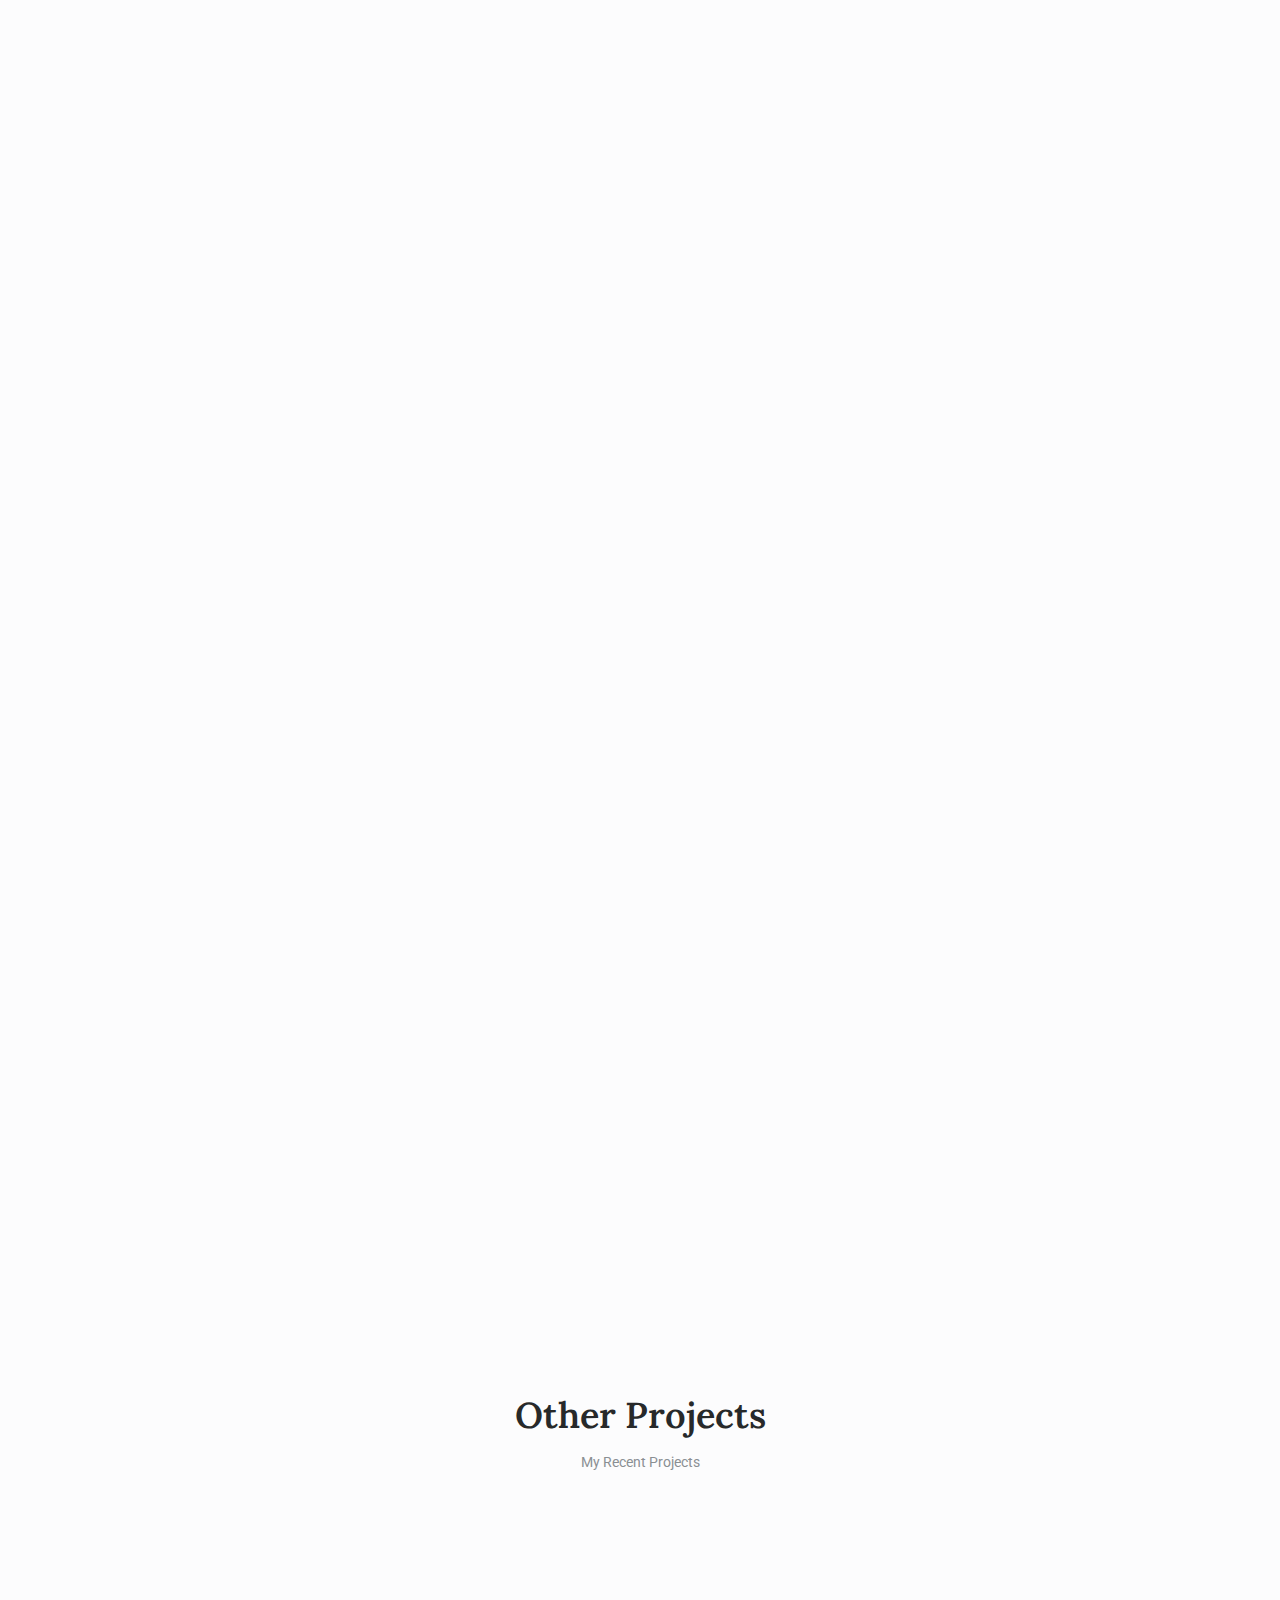
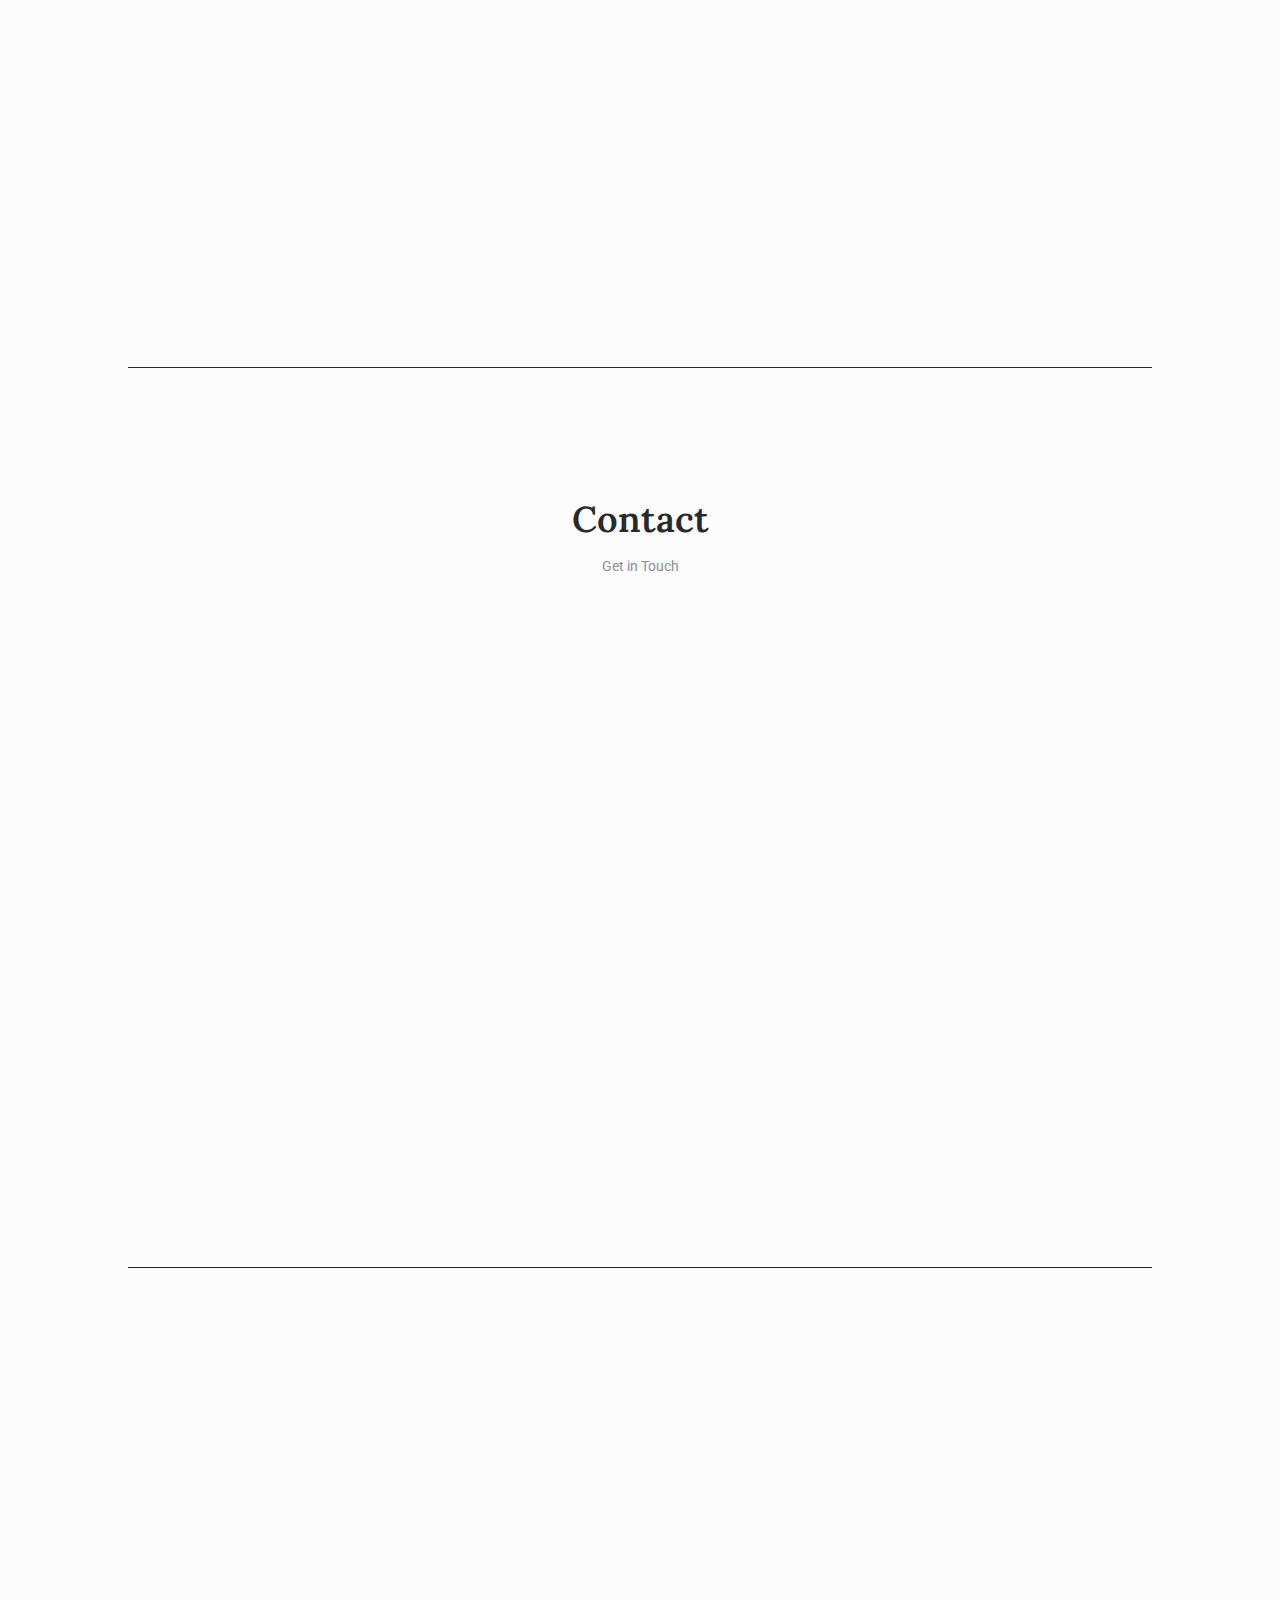
==== commit aa30a7ee: "final Commit" ====
--- a/index.html
+++ b/index.html
@@ -7,7 +7,7 @@
     <!--=============== FAVICON ===============-->
     <link
       rel="shortcut icon"
-      href="assets/img/favicon.png"
+      href="assets/img/favicon.ico"
       type="image/x-icon"
     />
 
@@ -23,7 +23,7 @@
     <!--=============== CSS ===============-->
     <link rel="stylesheet" href="assets/css/styles.css" />
 
-    <title>Responsive portfolio website Chris - Bedimcode</title>
+    <title>Shahid Ahmed WebDev</title>
     <script
       type="text/javascript"
       src="https://cdn.jsdelivr.net/npm/@emailjs/browser@3/dist/email.min.js"
@@ -95,12 +95,16 @@
                 </p>
               </div>
               <div>
-                <a href="">
-                  <button>
+                <button>
+                  <a
+                    class="resume"
+                    target="_blank"
+                    href="assets/shahid-resume2.pdf"
+                  >
                     <i class="ri-download-line"></i>
                     Resume
-                  </button>
-                </a>
+                  </a>
+                </button>
               </div>
             </div>
             <div class="animation">
@@ -115,30 +119,24 @@
                 I'm Shahid Ahmed, a web and software developer with a B.Tech in
                 Computer Science and Engineering. My passion lies in crafting
                 captivating websites using React.js and enhancing user
-                interfaces with Tailwind CSS. I'm dedicated to pushing the
-                boundaries of web development and bringing innovation to the
-                digital world.
-              </p>
-              <p>
-                When I'm not coding, I'm exploring the latest tech trends,
-                working on personal projects, and maintaining a healthy
-                work-life balance. I'm open to new challenges and
-                collaborations, so let's connect and make the digital world more
-                exciting together!
-              </p>
+                interfaces with Tailwind CSS.
+              </p>
+            
               <p>
                 With a strong foundation in various programming languages,
                 including Python, and proficiency in managing databases with
                 SQL, along with my expertise in version control using Git and
                 GitHub, I take pride in creating user-centric web solutions.
               </p>
+              <p>
+                I'm open to new challenges and
+                collaborations, so let's <span ><a href="https://www.linkedin.com/in/shahid-ahmed-89797a1b6/" class="links">connect</a></span> and make the digital world more
+                exciting together!
+              </p>
             </div>
 
             <div class="image">
-              <img
-                src="https://www.shutterstock.com/image-photo/portrait-smiling-red-haired-millennial-260nw-1194497251.jpg"
-                alt=""
-              />
+              <img src="assets/img/Untitled design.jpg" alt="" />
             </div>
           </div>
         </div>
@@ -293,7 +291,7 @@
                   >Ghousia Collage of Engineering [VTU]
                 </span>
                 <span class="qualification__year"> 2020 - 2024 </span>
-                <h3 class="qualification__name">8.4 Cgpa</h3>
+                <h3 class="qualification__name">7.7 Cgpa</h3>
               </div>
               <div>
                 <h3 class="qualification__name">12th Grade</h3>
@@ -309,7 +307,7 @@
               </div>
             </div>
           </div>
-          <div class="qualification__content">
+          <div id="work" class="qualification__content">
             <h3 class="qualification__title">
               <i class="ri-building-line"></i>Work
             </h3>
@@ -319,6 +317,15 @@
                 <h3 class="qualification__name">Web Developer Internship</h3>
                 <span class="qualification__country"> Varcons Technology </span>
                 <span class="qualification__year">2023</span>
+                <p class="qualification__work">
+                  During my internship I worked on the Travel-Blog
+                </p>
+                <p class="qualification__work">
+                  Web Template where I Design and Build The Project
+                </p>
+                <p class="qualification__work">
+                  using React and Strapi as Backend
+                </p>
               </div>
             </div>
           </div>
@@ -331,14 +338,13 @@
       </section>
       <!--==================== PROJECTS ====================-->
       <section class="projects section" id="projects">
-        
         <h2 class="section__title">Projects</h2>
         <h2 class="section__subtitle">Some Things I've Built</h2>
         <div class="projects__me">
           <div class="myproject__1 container">
             <div class="myproject__image">
               <img
-                src="https://images.unsplash.com/photo-1555066931-4365d14bab8c?auto=format&fit=crop&q=80&w=2070&ixlib=rb-4.0.3&ixid=M3wxMjA3fDB8MHxwaG90by1wYWdlfHx8fGVufDB8fHx8fA%3D%3D"
+                src="https://images.unsplash.com/photo-1629339942248-45d4b10c8c2f?auto=format&fit=crop&q=60&w=500&ixlib=rb-4.0.3&ixid=M3wxMjA3fDB8MHxzZWFyY2h8MTB8fGNyeXB0b2N1cnJlbmN5fGVufDB8fDB8fHww"
                 alt=""
               />
             </div>
@@ -354,15 +360,20 @@
               </p>
               <p class="techno">
                 <span>React</span>
-                <span>Styled_Component</span>
-                <span>Express</span>
-                <span>TMDB_API</span>
+                <span>Chackra-UI</span>
+                <span>Cryto-API</span>
+                <span>Netlify</span>
                 <span>Git</span>
               </p>
               <div class="project__link">
-                <i class="ri-github-line"></i>
-
-                <a target="_blank" href="https://mycrypto-coins.netlify.app/">                <i class="ri-eye-line"></i>
+                <a
+                  target="_blank"
+                  href="https://github.com/Shahid0009/Crypcoins/"
+                >
+                  <i class="ri-github-line"></i>
+                </a>
+                <a target="_blank" href="https://mycrypto-coins.netlify.app/">
+                  <i class="ri-eye-line"></i>
                 </a>
               </div>
             </div>
@@ -370,60 +381,71 @@
           <div class="myproject__1 container">
             <div class="myproject__image">
               <img
-                src="https://images.unsplash.com/photo-1580927752452-89d86da3fa0a?auto=format&fit=crop&q=60&w=500&ixlib=rb-4.0.3&ixid=M3wxMjA3fDB8MHxzZWFyY2h8N3x8Y29kaW5nfGVufDB8fDB8fHww"
+                src="https://images.unsplash.com/photo-1607082348824-0a96f2a4b9da?auto=format&fit=crop&q=60&w=500&ixlib=rb-4.0.3&ixid=M3wxMjA3fDB8MHxzZWFyY2h8N3x8c2hvcHBpbmd8ZW58MHx8MHx8fDA%3D"
                 alt=""
               />
             </div>
             <div class="my__projectcontent">
               <p class="pcontent_1st_line">Fetured project</p>
-              <h1>Halcyon Theme</h1>
+              <h1>WeShop</h1>
               <p class="pcontent_about">
-                Lorem ipsum dolor sit, amet consectetur adipisicing elit. Labore
-                earum delectus quidem nulla dicta, unde, dolorum odio atque fuga
-                officia, natus ullam earum delectus quidem nulla dicta, unde,
-                dolorum odio atque fuga officia, natus ullam
+                I created an e-commerce website using React and Tailwind CSS.
+                This project leverages the Context API for state management and
+                provides a seamless shopping experience for users. While the
+                website currently lacks responsiveness, it serves as a
+                functional demonstration of e-commerce features and React
+                development skills
               </p>
               <p class="techno">
                 <span>React</span>
-                <span>Styled_Component</span>
-                <span>Express</span>
-                <span>TMDB_API</span>
+                <span>Tailwind-Css</span>
+                <span>Context-Api</span>
                 <span>Git</span>
+                <span>Netlify</span>
               </p>
               <div class="project__link">
-                <i class="ri-github-line"></i>
-
-                <i class="ri-eye-line"></i>
+                <a
+                  target="_blank"
+                  href="https://github.com/Shahid0009/E-commerce"
+                >
+                  <i class="ri-github-line"></i>
+                </a>
+                <a target="_blank" href="https://weshopme.netlify.app/">
+                  <i class="ri-eye-line"></i>
+                </a>
               </div>
             </div>
           </div>
           <div class="myproject__1 container">
             <div class="myproject__image">
-              <img
-                src="https://media.istockphoto.com/id/1431385735/photo/digital-low-code-software-development-technology-idea-digital-background-idea.webp?b=1&s=170667a&w=0&k=20&c=NjyEycOuLSxIbd6UrD2jEVoLP__14VhzYh5U0JOsZ9M="
-                alt=""
-              />
+              <img src="assets/img/travel-blog-photo.png" alt="" />
             </div>
             <div class="my__projectcontent">
               <p class="pcontent_1st_line">Fetured project</p>
-              <h1>Halcyon Theme</h1>
+              <h1>Travel Blog</h1>
               <p class="pcontent_about">
-                Lorem ipsum dolor sit, amet consectetur adipisicing elit. Labore
-                earum delectus quidem nulla dicta, unde, dolorum odio atque fuga
-                officia, natus ullam earum delectus quidem nulla dicta, unde,
-                dolorum odio atque fuga officia, natus ullam
+                Experience our immersive travel blog, beautifully responsive
+                thanks to React and Tailwind CSS, with Strapi as the invisible
+                content wizard. Explore captivating destinations and stories
+                effortlessly.
               </p>
               <p class="techno">
                 <span>React</span>
-                <span>Styled_Component</span>
-                <span>Express</span>
-                <span>TMDB_API</span>
+                <span>Tailwind-Css</span>
+                <span>Strapi-Cms</span>
+                <span>PostgreSQL</span>
                 <span>Git</span>
               </p>
               <div class="project__link">
-                <i class="ri-github-line"></i>
-
-                <i class="ri-eye-line"></i>
+                <a
+                  target="_blank"
+                  href="https://github.com/Shahid0009/Travel-deploy"
+                >
+                  <i class="ri-github-line"></i>
+                </a>
+                <a target="_blank" href="https://travelwithdreams.netlify.app/">
+                  <i class="ri-eye-line"></i>
+                </a>
               </div>
             </div>
           </div>
@@ -435,48 +457,6 @@
         <div class="container section__border">
           <div class="projects__container swiper">
             <div class="swiper-wrapper">
-              <div class="project__content swiper-slide">
-                <img
-                  src="assets/img/project1.jpg"
-                  alt="project image"
-                  class="project__img"
-                />
-                <div>
-                  <span class="projects__subtitle">Web</span>
-                  <h1 class="project__title">E-commerces</h1>
-                  <a href="#" class="project__button">
-                    view demo <i class="ri-arrow-right-line"></i>
-                  </a>
-                </div>
-              </div>
-              <div class="project__content swiper-slide">
-                <img
-                  src="assets/img/project2.jpg"
-                  alt="project image"
-                  class="project__img"
-                />
-                <div>
-                  <span class="projects__subtitle">Web</span>
-                  <h1 class="project__title">Chat App</h1>
-                  <a href="#" class="project__button">
-                    view demo <i class="ri-arrow-right-line"></i>
-                  </a>
-                </div>
-              </div>
-              <div class="project__content swiper-slide">
-                <img
-                  src="assets/img/project3.jpg"
-                  alt="project image"
-                  class="project__img"
-                />
-                <div>
-                  <span class="projects__subtitle">Web</span>
-                  <h1 class="project__title">Mordern Website</h1>
-                  <a href="#" class="project__button">
-                    view demo <i class="ri-arrow-right-line"></i>
-                  </a>
-                </div>
-              </div>
               <div class="project__content swiper-slide">
                 <img
                   src="assets/img/project4.jpg"
@@ -484,22 +464,25 @@
                   class="project__img"
                 />
                 <div>
-                  <span class="projects__subtitle">App</span>
-                  <h1 class="project__title">Note Taking</h1>
-                  <a href="#" class="project__button">
+                  <span class="projects__subtitle">Web</span>
+                  <h1 class="project__title">Vision-Pro Clone</h1>
+                  <a
+                    href="https://github.com/Shahid0009/visionPro"
+                    class="project__button"
+                  >
                     view demo <i class="ri-arrow-right-line"></i>
                   </a>
                 </div>
               </div>
               <div class="project__content swiper-slide">
                 <img
-                  src="assets/img/project4.jpg"
+                  src="https://media.istockphoto.com/id/186581431/photo/clapper-board-with-hand.webp?b=1&s=170667a&w=0&k=20&c=DVTdgUdOcfmYWiSPY8P8c0mNQ_WzQCicPvBmuX0meFE="
                   alt="project image"
                   class="project__img"
                 />
                 <div>
-                  <span class="projects__subtitle">App</span>
-                  <h1 class="project__title">Note Taking</h1>
+                  <span class="projects__subtitle">Web</span>
+                  <h1 class="project__title">Movie Details</h1>
                   <a href="#" class="project__button">
                     view demo <i class="ri-arrow-right-line"></i>
                   </a>
@@ -507,7 +490,60 @@
               </div>
               <div class="project__content swiper-slide">
                 <img
-                  src="assets/img/project4.jpg"
+                  src="https://images.unsplash.com/photo-1612855190135-bdbacda2a2b5?q=80&w=2070&auto=format&fit=crop&ixlib=rb-4.0.3&ixid=M3wxMjA3fDB8MHxwaG90by1wYWdlfHx8fGVufDB8fHx8fA%3D%3D"
+                  alt="project image"
+                  class="project__img"
+                />
+                <div>
+                  <span class="projects__subtitle">Web</span>
+                  <h1 class="project__title">Bubble-Game</h1>
+                  <a
+                    target="_blank"
+                    href="https://shahid0009.github.io/Bubble-Game/"
+                    class="project__button"
+                  >
+                    view demo <i class="ri-arrow-right-line"></i>
+                  </a>
+                </div>
+              </div>
+              <div class="project__content swiper-slide">
+                <img
+                  src="https://media.istockphoto.com/id/91227309/photo/crosses-and-noughts-game.jpg?s=2048x2048&w=is&k=20&c=HzxUpiNIOuVB1ORmdHETRvczZ1YEdU6meh1cAQpzDBU="
+                  alt="project image"
+                  class="project__img"
+                />
+                <div>
+                  <span class="projects__subtitle">Web</span>
+                  <h1 class="project__title">Tic-Tac-Toe</h1>
+                  <a
+                    target="_blank"
+                    href="https://shahid0009.github.io/tic-tac-toe/"
+                    class="project__button"
+                  >
+                    view demo <i class="ri-arrow-right-line"></i>
+                  </a>
+                </div>
+              </div>
+              <div class="project__content swiper-slide">
+                <img
+                  src="https://images.unsplash.com/photo-1586339949916-3e9457bef6d3?w=500&auto=format&fit=crop&q=60&ixlib=rb-4.0.3&ixid=M3wxMjA3fDB8MHxzZWFyY2h8MTR8fG5ld3N8ZW58MHx8MHx8fDA%3D"
+                  alt="project image"
+                  class="project__img"
+                />
+                <div>
+                  <span class="projects__subtitle">Web</span>
+                  <h1 class="project__title">CodesNews</h1>
+                  <a
+                    href="https://codesnews.netlify.app/"
+                    class="project__button"
+                  >
+                    view demo <i class="ri-arrow-right-line"></i>
+                  </a>
+                </div>
+              </div>
+              <div class="project__content swiper-slide">
+                <img
+                  src="assets/img/project3.jpg"
                   alt="project image"
                   class="project__img"
                 />
@@ -546,22 +582,30 @@
               <div class="contact__data">
                 <span class="contact__data-title">Email</span>
                 <span class="contact__data-info"
-                  >shahidahmedcs050@gmail.com</span
+                  >shahidahmed9019@gmail.com</span
                 >
               </div>
 
               <div class="contact__data">
                 <span class="contact__data-title">Whatsapp</span>
                 <span class="contact__data-info">9019864626</span>
-                <a href="" target="_blank" class="contact__button">
+                <a
+                  href="https://api.whatsapp.com/send?phone=9019864626&text=Hi, Shahid"
+                  target="_blank"
+                  class="contact__button"
+                >
                   write me <i class="ri-arrow-right-line"></i>
                 </a>
               </div>
 
               <div class="contact__data">
-                <span class="contact__data-title">Linkden</span>
-                <span class="contact__data-info">Shahid</span>
-                <a href="" target="_blank" class="contact__button">
+                <span class="contact__data-title">Instagram</span>
+                <span class="contact__data-info">sha_hid_046</span>
+                <a
+                  href="https://ig.me/sha_hid_046"
+                  target="_blank"
+                  class="contact__button"
+                >
                   write me <i class="ri-arrow-right-line"></i>
                 </a>
               </div>
@@ -639,14 +683,20 @@
         </ul>
 
         <ul class="footer__social">
-          <a href="" class="footer__social-link">
+          <a
+            href="https://www.linkedin.com/in/shahid-ahmed-89797a1b6/"
+            class="footer__social-link"
+          >
             <i class="ri-linkedin-box-line"></i>
           </a>
-          <a href="" class="footer__social-link">
+          <a href="https://github.com/Shahid0009" class="footer__social-link">
             <i class="ri-github-fill"></i>
           </a>
-          <a href="" class="footer__social-link">
-            <i class="ri-twitter-fill"></i>
+          <a
+            href="https://www.instagram.com/sha_hid_046/"
+            class="footer__social-link"
+          >
+            <i class="ri-instagram-fill"></i>
           </a>
         </ul>
 
@@ -670,7 +720,7 @@
     <script src="assets/js/swiper-bundle.min.js"></script>
 
     <!--=============== EMAIL JS ===============-->
-    <script>
+    <!-- <script>
       function sendMail() {
         (function () {
           emailjs.init("9QrLDrTLnP9bSdPAq");
@@ -688,15 +738,6 @@
           })
           .catch();
       }
-    </script>
-    <!-- <script
-      type="text/javascript"
-      src="https://cdn.jsdelivr.net/npm/@emailjs/browser@3/dist/email.min.js"
-    ></script>
-    <script>
-      (function () {
-        emailjs.init( "9QrLDrTLnP9bSdPAq")
-      })();
     </script> -->
 
     <!--=============== MAIN JS ===============-->
--- a/assets/css/styles.css
+++ b/assets/css/styles.css
@@ -388,6 +388,15 @@
   width: 250px;
   height: 270px;
   border-radius: 10px;
+  filter: blur(0.5px);
+}
+.links {
+  color: #411bd0;
+  font-weight: 900;
+  
+}
+.image img:hover{
+  filter: none;
 }
 
 .home__container {
@@ -405,60 +414,13 @@
   letter-spacing: 0.3px;
 }
 
-/* .home__profile img {
-  width: 150px;
-}
-
-.home__shape-wawes,
-.home__shape-circle {
-  position: absolute;
-  opacity: 0.1;
-}
-
-.home__shape-wawes {
-  width: 50px;
-  left: -1.5rem;
-  top: 5rem;
-}
-
-.home__social {
-  justify-self: center;
-  display: flex;
-  column-gap: 1.25rem;
-}
-
-.home__social-links {
-  font-size: 1.5rem;
-  color: var(--text-color-light);
-  transition: color 0.3s;
-  -webkit-transition: color 0.3s;
-  -moz-transition: color 0.3s;
-  -ms-transition: color 0.3s;
-  -o-transition: color 0.3s;
-}
-
-.home__social-links:hover {
-  color: var(--title-color);
-}
-
-.home__info {
-  display: grid;
-  row-gap: 2rem;
-}
-
-.home__info-title {
-  font-family: var(--body-font);
-  font-size: var(--smaller-font-size);
-  font-weight: 500;
-  color: var(--text-color);
-}
-
-.home__info-description {
-  font-family: var(--title-font);
-  color: var(--title-color);
-  padding-right: 4rem;
-} */
-
+.resume {
+  cursor: pointer;
+  color: var(--body-font);
+}
+.resume:hover {
+  transform: translate(2);
+}
 /*=============== SKILLS ===============*/
 
 .skills__container {
@@ -624,6 +586,11 @@
   -o-transform: rotate(15deg);
 }
 
+.qualification__work {
+  font-size: var(--small-font-size);
+  color: var(--text-color-light);
+}
+
 /*=============== SERVICES ===============*/
 
 /*=============== PROJECTS ===============*/
@@ -669,7 +636,6 @@
   padding: 10px 10px;
   background-color: var(--container-color);
   margin-bottom: 9px;
-  color: var(--text-color-light);
 }
 .techno {
   font-size: var(--small-font-size);
@@ -691,7 +657,6 @@
 }
 
 .project__link i {
-  /* background: red; */
   font-size: 30px;
   color: var(--title-color-light);
   margin-left: 5px;
@@ -699,9 +664,14 @@
   padding-bottom: 9px;
 }
 
-/* .myproject__image{
-width: 100%;
-} */
+.project__link a {
+  list-style: none;
+  color: var(--title-color-light);
+}
+.project__link a:hover {
+  translate: x;
+}
+
 .myproject__image img {
   width: 339px;
   height: 200px;
@@ -711,9 +681,6 @@
 .project__content {
   display: flex;
   flex-direction: column;
-  /* margin-left: 12px;
-margin-right: 12px; */
-  /* justify-content: center; */
 }
 
 .project__img {
@@ -785,10 +752,6 @@
 .projects__container .swiper-pagination-bullet-active {
   background-color: var(--title-color);
 }
-
-/*=============== TESTIMONIAL ===============*/
-
-/* Swiper class */
 
 /*=============== CONTACT ===============*/
 
@@ -954,7 +917,7 @@
   font-weight: var(--font-semi-bold);
   margin-bottom: 1rem;
 }
-.footersub__title{
+.footersub__title {
   margin-bottom: 0.5rem;
 }
 
